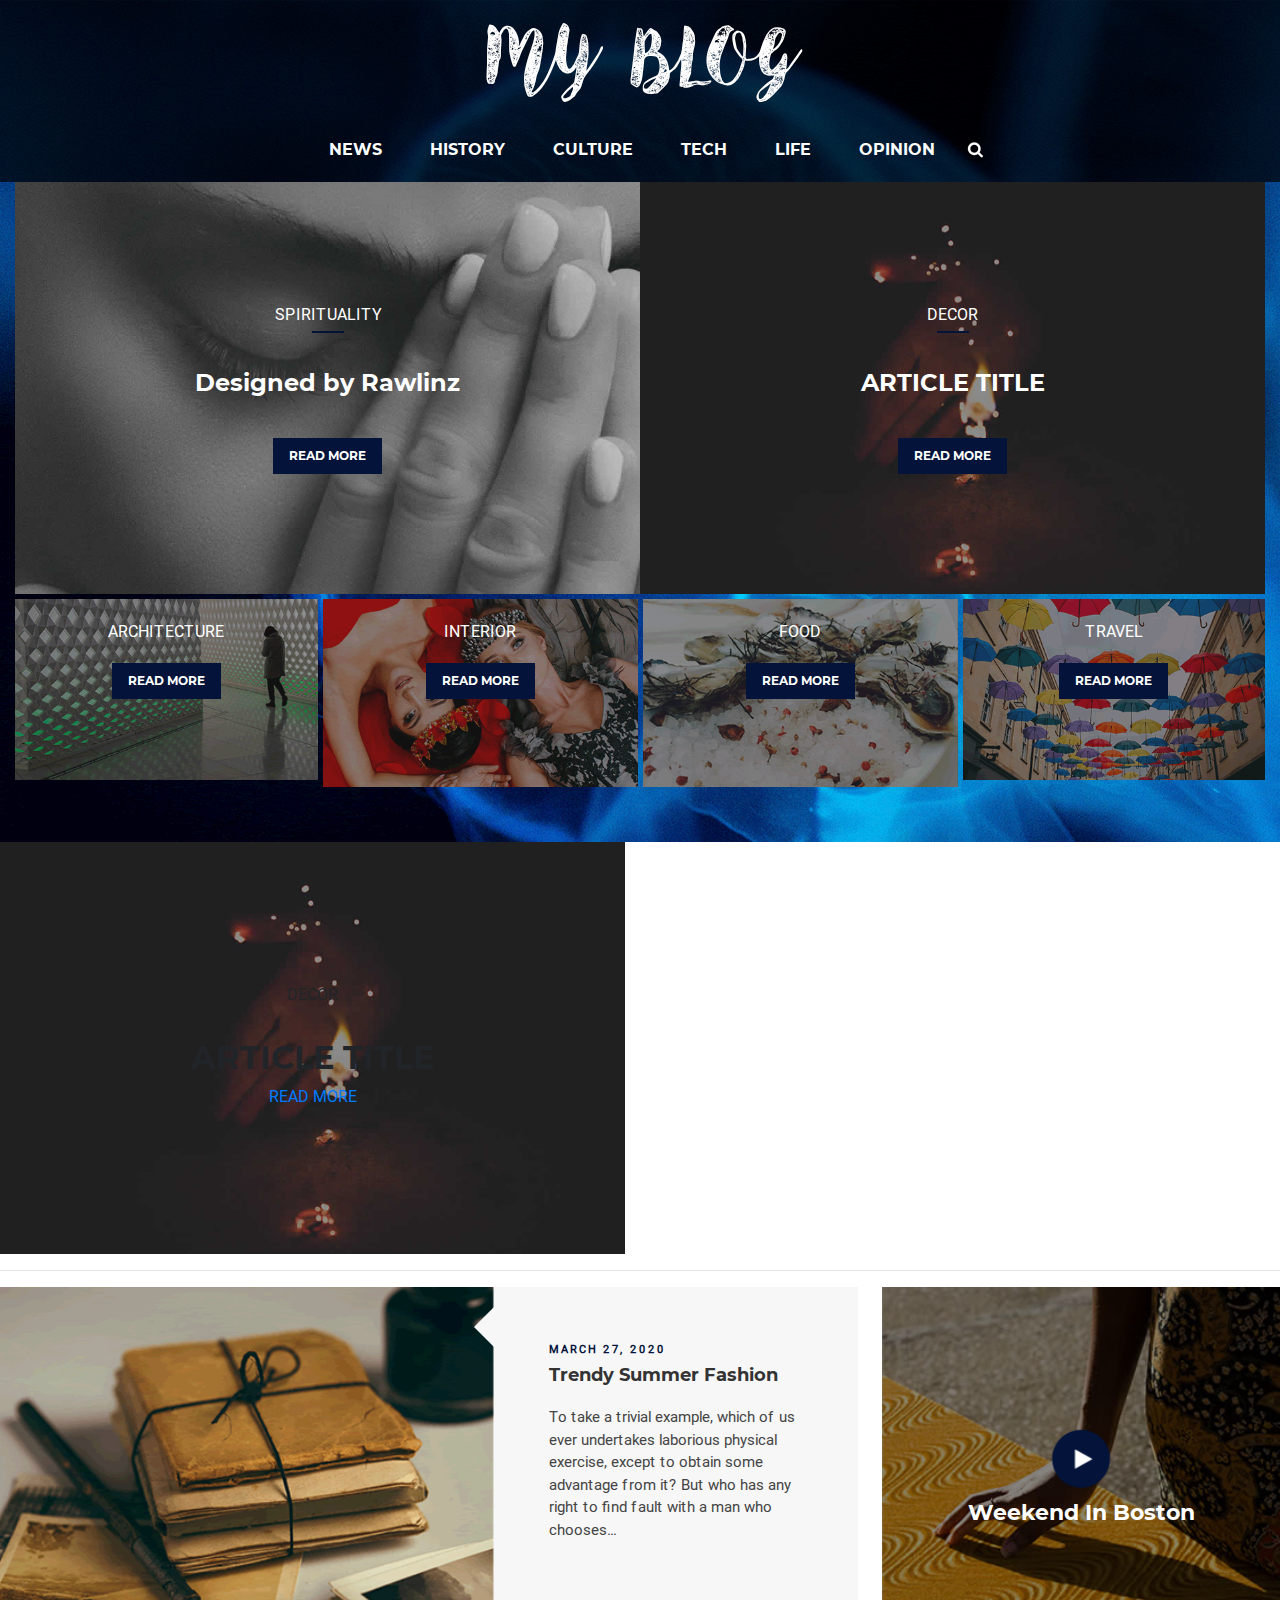
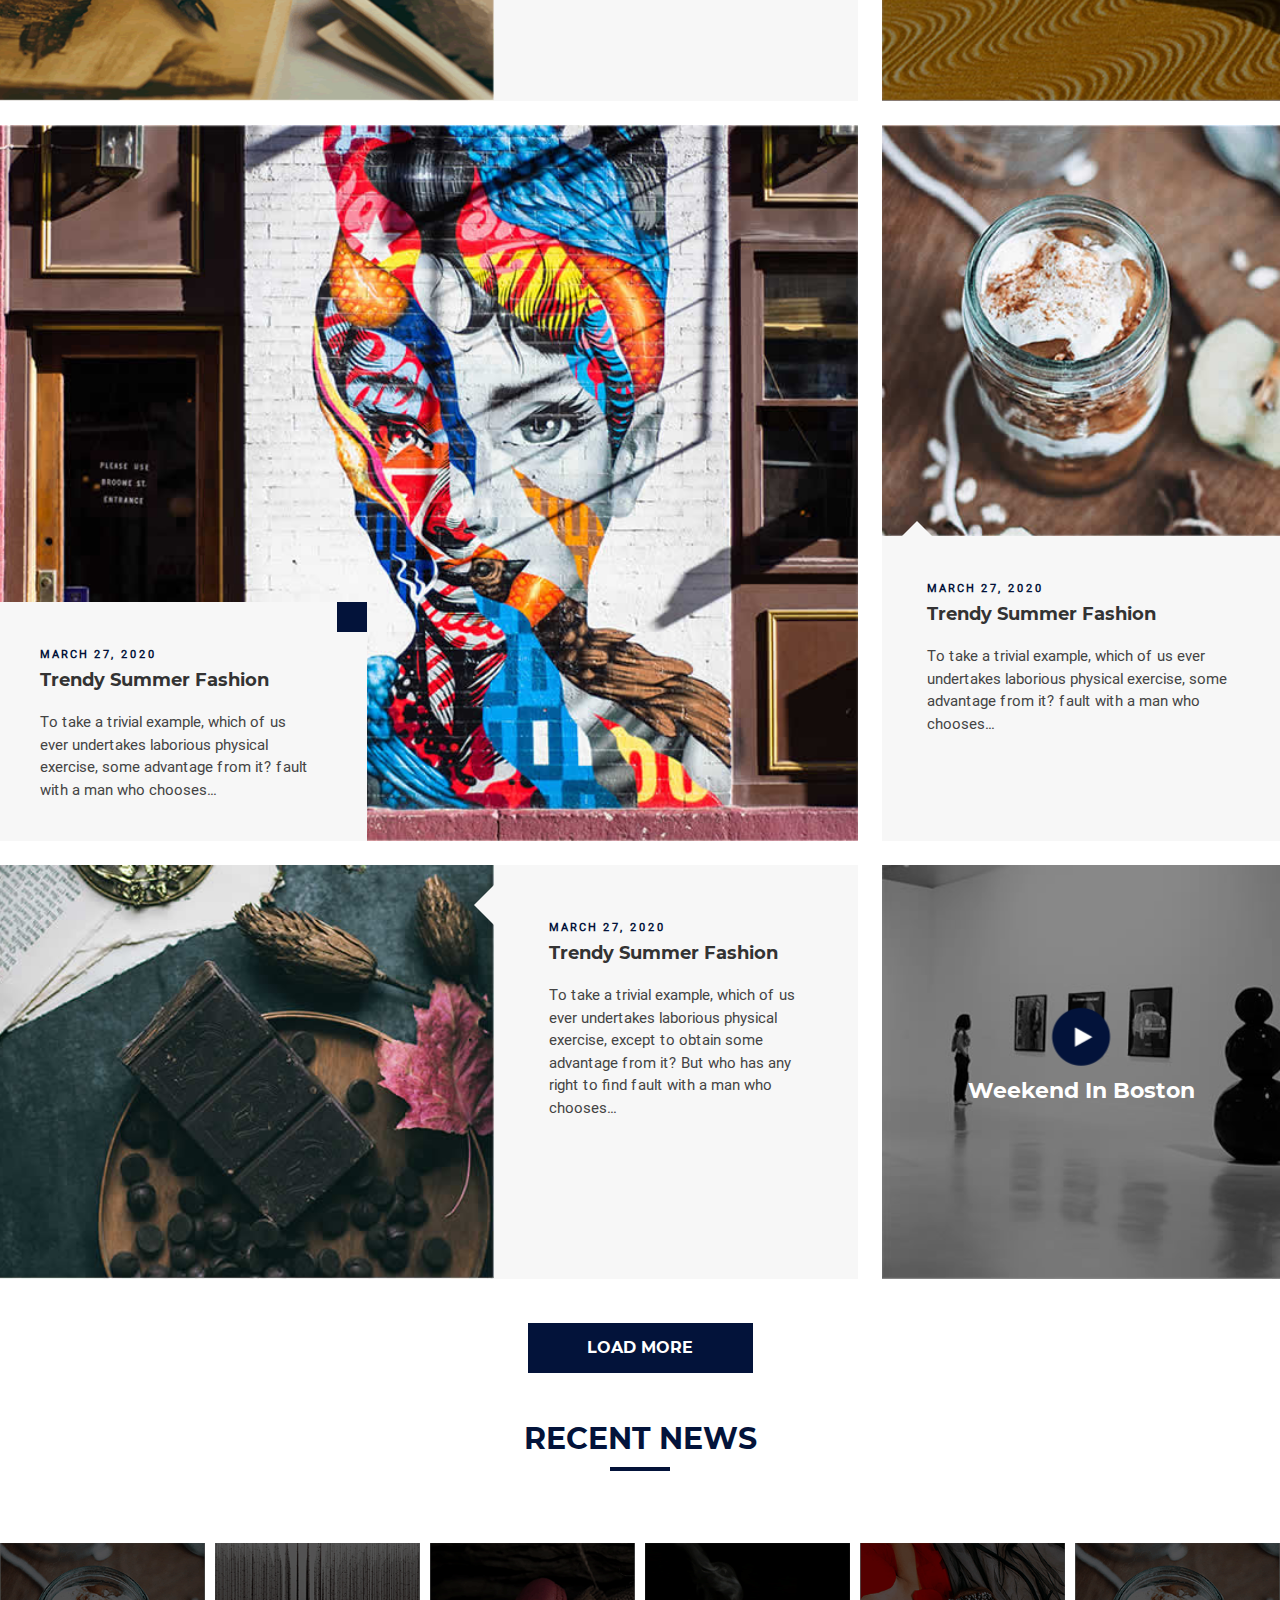
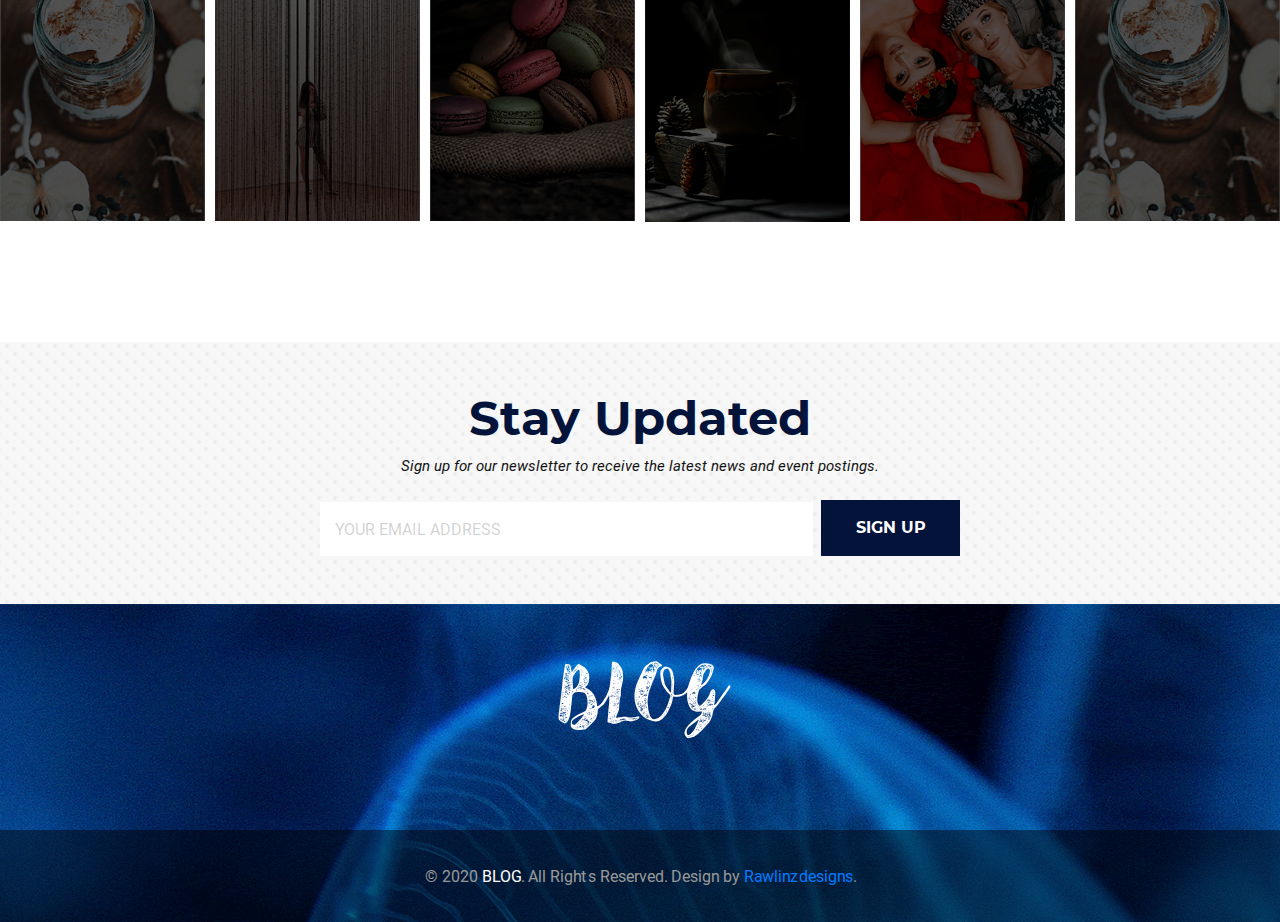
==== New Folder/index.html @ 2119f16d "First Commit" ====
<!doctype html>
<html lang="en">

<head>
  
    <meta charset="utf-8">
    <meta name="viewport" content="width=device-width, initial-scale=1, shrink-to-fit=no">
    <link rel="stylesheet" href="https://use.fontawesome.com/releases/v5.7.2/css/all.css"
        integrity="sha384-fnmOCqbTlWIlj8LyTjo7mOUStjsKC4pOpQbqyi7RrhN7udi9RwhKkMHpvLbHG9Sr" crossorigin="anonymous">
    <link rel="stylesheet" href="assets/css/bootstrap.min.css">
    <link rel="stylesheet" href="assets/css/style.css">

    <title>BLOG</title>
</head>

<body>
    <header class="mt-0 pt-0">
        <div class="bg-cover clearfix pt-3">
            <h2 class="logo">MY BLOG</h2>
            <nav class="nav nav-fill mx-auto">
                <li class="nav-item">
                    <a class="nav-link" href="https://facebook.com/fh5co" target="_blank"><i
                            class="fab fa-facebook-f"></i></a>
                </li>
                <li class="nav-item">
                    <a class="nav-link" href="https://twitter.com/fh5co" target="_blank"><i
                            class="fab fa-twitter"></i></a>
                </li>
                <li class="nav-item">
                    <a class="nav-link" href="#"><i class="fab fa-instagram"></i></a>
                </li>
                <li class="nav-item">
                    <a class="nav-link" href="#"><i class="fab fa-google-plus-g"></i></a>
                </li>
                <li class="nav-item">
                    <a class="nav-link" href="#"><i class="fas fa-rss"></i></a>
                </li>
            </nav>


            <input type="text" id="nav-search" class="nav-search mx-auto" name="" class="form-control">
            <div class="ml-0 mr-0 pb-1">
                <nav class="navbar navbar-expand-md">

                    <button class="navbar-toggler ml-auto" data-target="#my-nav" data-toggle="collapse"
                        aria-controls="my-nav" aria-expanded="false" onclick="myFunction(this)"
                        aria-label="Toggle navigation">
                        <span class="bar1"></span> <span class="bar2"></span> <span class="bar3"></span>
                    </button>
                    <div id="my-nav" class="collapse navbar-collapse">
                        <ul class="navbar-nav mx-auto">
                            <li class="nav-item">
                                <a class="nav-link" href="Derrick Blog/index.html">NEWS</a>
                            </li>
                            <li class="nav-item">
                                <a class="nav-link" href="article.html">HISTORY</a>
                            </li>
                            <li class="nav-item">
                                <a class="nav-link" href="#">CULTURE</a>
                            </li>
                            <li class="nav-item">
                                <a class="nav-link" href="#">TECH</a>
                            </li>
                            <li class="nav-item">
                                <a class="nav-link" href="#">LIFE</a>
                            </li>
                            <li class="nav-item">
                                <a class="nav-link" href="#">OPINION</a>
                            </li>
                            <li class="nav-item">
                                <form action="" method="POST">
                                    <div class="input-group mt-0 mx-auto" style="width:16px;">

                                        <div class="">
                                            <img src="assets/images/search-icon.png" id="toggle-search"
                                                class="ml-2 toggle-search" alt="search icon">
                                        </div>
                                    </div>
                                </form>
                            </li>
                        </ul>
                    </div>
                </nav>
            </div>
        </div>

        <div class="row ml-0 mr-0">
            <div class="col-md-6 pr-0">
                <div class="card">
                    <img class="card-img" src="assets/images/left-img.jpg" alt="">
                    <div class="card-img-overlay d-flex align-items-center justify-content-center flex-column">
                        <p>Spirituality</p>
                        <hr />
                        <h2> Designed
                            by Rawlinz</h2>
                        <a href="article.html" class="btn">READ MORE</a>
                    </div>
                </div>
            </div>
            <div class="col-md-6 pl-0">
                <div class="card">
                    <img class="card-img" src="assets/images/right-img.jpg" alt="">
                    <div class="card-img-overlay d-flex align-items-center justify-content-center flex-column">
                        <p>DECOR</p>
                        <hr />
                        <h2>ARTICLE TITLE</h2>
                        <a href="article.html" class="btn">READ MORE</a>
                    </div>
                </div>
            </div>

            <div class="col-md-3 pr-0 first">
                <div class="card">
                    <img class="card-img" src="assets/images/architecture.png" alt="">
                    <div class="card-img-overlay">
                        
                            <p>Architecture</p>

                        <a href="article.html" class="btn">READ MORE</a>
                    </div>
                </div>
            </div>

            <div class="col-md-3 pl-0 pr-0">
                <div class="card">
                    <img class="card-img" src="assets/images/interior.png" alt="">
                    <div class="card-img-overlay">
                        <p>Interior</p>
                         <a href="article.html" class="btn">READ MORE</a>
                    </div>
                </div>
            </div>

            <div class="col-md-3 pl-0 pr-0">
                <div class="card">
                    <img class="card-img" src="assets/images/food.png" alt="">
                    <div class="card-img-overlay">
                        <p>Food</p>
                         <a href="article.html" class="btn">READ MORE</a>
                    </div>
                </div>
            </div>

            <div class="col-md-3 pl-0 last">
                <div class="card">
                    <img class="card-img" src="assets/images/travel.png" alt="">
                    <div class="card-img-overlay">
                        <p>Travel</p>
                         <a href="article.html" class="btn">READ MORE</a>
                    </div>
                </div>
            </div>
        </div>

    </header>
    <div class="col-md-6 pl-0">
                <div class="card">
                    <img class="card-img" src="assets/images/right-img.jpg" alt="">
                    <div class="card-img-overlay d-flex align-items-center justify-content-center flex-column">
                        <p>DECOR</p>
                        <hr />
                        <h2>ARTICLE TITLE</h2>
                        <a href="article.html" class="btn">READ MORE</a>
                    </div>
                </div>
            </div>
            </div>

           
            <hr>



            <div class="row vr-gallery">
                <div class="col-md-8 mb-4">
                    <div class="row">
                        <div class="col-md-12 col-lg-7 pr-0 pd-md">
                            <img src="assets/images/gallery-img1.png" alt="">
                        </div>
                        <div class="col-md-12 col-lg-5 light-bg cus-pd cus-arrow-left">
                            <p><small>march 27, 2020</small></p>
                            <h3>Trendy Summer
                                Fashion</h3>
                            <p>
                                To take a trivial example, which of us ever undertakes laborious physical exercise,
                                except to obtain some advantage from it? But who has any right to find fault with a man
                                who chooses...
                            </p>
                        </div>
                    </div>
                </div>

                <div class="col-md-4 pl-4 mb-4">
                    <div class="card">
                        <img class="card-img h-100" src="assets/images/video-cover1.jpg" alt="">
                        <div class="card-img-overlay opacity text-center">
                            <a class="play-1" href="https://www.youtube.com/watch?v=vpO8sZDxOGI"><img
                                    src="assets/images/play-icon.png" alt=""></a>
                            <h5 class="card-title">Weekend In Boston</h5>

                        </div>
                    </div>
                </div>

                <div class="col-md-8 mb-4 pr-0 pd-md">
                    <div class="card">
                        <img class="card-img h-100" src="assets/images/gallery-img2.jpg" alt="">
                        <div class="card-img-overlay">
                            <div class="contact-box">
                                <p><small>march 27, 2020</small></p>
                                <h3>Trendy Summer
                                    Fashion</h3>
                                <p>To take a trivial example, which of us ever undertakes laborious physical exercise,
                                    some advantage from it? fault with a man who chooses...</p>
                            </div>
                        </div>
                    </div>
                </div>

                <div class="col-md-4 pl-4 mb-4">
                    <div class="card">
                        <img class="card-img-top" src="assets/images/gallery-img3.jpg" alt="">
                        <div class="card-body bg-gray cus-pd2 cus-arrow-up">
                            <p><small>march 27, 2020</small></p>
                            <h3>Trendy Summer
                                Fashion</h3>
                            <p>To take a trivial example, which of us ever undertakes laborious physical exercise, some
                                advantage from it? fault with a man who chooses...</p>
                        </div>
                    </div>
                </div>

                <div class="col-md-8 mb-4">
                    <div class="row">
                        <div class="col-md-12 col-lg-7 pr-0 pd-md">
                            <img src="assets/images/gallery-img4.jpg" alt="">
                        </div>
                        <div class="col-md-12 col-lg-5 light-bg cus-pd cus-arrow-left">
                            <p><small>march 27, 2020</small></p>
                            <h3>Trendy Summer
                                Fashion</h3>
                            <p>
                                To take a trivial example, which of us ever undertakes laborious physical exercise,
                                except to obtain some advantage from it? But who has any right to find fault with a man
                                who chooses...
                            </p>
                        </div>
                    </div>
                </div>

                <div class="col-md-4 pl-4 mb-4">
                    <div class="card">
                        <img class="card-img h-100" src="assets/images/video-cover2.jpg" alt="">
                        <div class="card-img-overlay opacity text-center">
                            <a class="play-1" href="https://www.youtube.com/watch?v=vpO8sZDxOGI"><img
                                    src="assets/images/play-icon.png" alt=""></a>
                            <h5 class="card-title">Weekend In Boston</h5>

                        </div>
                    </div>
                </div>

                <div class="col-md-12 text-center">
                    <a href="#" class="btn">LOAD MORE</a>

                </div>
            </div>

        </div>
    </div>


    <div class="container-fluid fh5co-recent-news mt-5 pb-5">
        <h2 class="text-uppercase text-center">Recent News</h2>
        <hr class="mx-auto" />

        <div class="play-list mt-5 pt-4">
            <div class="owl-carousel owl-carousel5 owl-theme">
                <div>

                    <div class="card"> <img class="card-img link-img" src="assets/images/news6.png" alt="">
                        <div class="card-img-overlay">
                            <div class="top-area"><a href="#" class="text-center d-block"><i
                                        class="far fa-heart"></i></a></div>
                            <div class="bottom-area">
                                <div class="row">
                                    <div class="col-5 pr-0 text-white">
                                        <a href="#" class="text-white"> <i class="fas fa-retweet"></i> Share</a>
                                    </div>
                                    <div class="col  pl-0   text-right"><a href="#" class="text-white">August 31, 2020
                                            &nbsp; 6 <i class="far fa-comments"></i></a></div>
                                </div>
                                <h4 class="text-white mt-2">Poetry</h4>
                                <p class="text-white">Rawlinz Jeff</p>
                            </div>
                        </div>
                    </div>
                </div>
                <div>
                    <div class="card"> <img class="card-img link-img" src="assets/images/news2.png" alt="">
                        <div class="card-img-overlay">
                            <div class="top-area"><a href="#" class="text-center d-block"><i
                                        class="far fa-heart"></i></a></div>
                            <div class="bottom-area">
                                <div class="row">
                                    <div class="col-5 pr-0 text-white">
                                        <a href="#" class="text-white"> <i class="fas fa-retweet"></i> Share</a>
                                    </div>
                                    <div class="col  pl-0   text-right"><a href="www.Jeff.com" class="text-white">August 31, 2020
                                            &nbsp; 6 <i class="far fa-comments"></i></a></div>
                                </div>
                                <h4 class="text-white mt-2">POETRY</h4>
                                <p class="text-white">Rawlinz Jeff</p>
                            </div>
                        </div>

                    </div>
                </div>
                <div>
                    <div class="card"> <img class="card-img link-img" src="assets/images/news3.png" alt="">
                        <div class="card-img-overlay">
                            <div class="top-area"><a href="#" class="text-center d-block"><i
                                        class="far fa-heart"></i></a></div>
                            <div class="bottom-area">
                                <div class="row">
                                    <div class="col-5 pr-0 text-white">
                                        <a href="#" class="text-white"> <i class="fas fa-retweet"></i> Share</a>
                                    </div>
                                    <div class="col  pl-0   text-right"><a href="#" class="text-white">August 31, 2020
                                            &nbsp; 6 <i class="far fa-comments"></i></a></div>
                                </div>
                                <h4 class="text-white mt-2">POETRY</h4>
                                <p class="text-white">Rawlinz Jeff</p>
                            </div>
                        </div>
                    </div>
                </div>
                <div>
                    <div class="card"> <img class="card-img link-img" src="assets/images/news4.png" alt="">
                        <div class="card-img-overlay">
                            <div class="top-area"><a href="#" class="text-center d-block"><i
                                        class="far fa-heart"></i></a></div>
                            <div class="bottom-area">
                                <div class="row">
                                    <div class="col-5 pr-0 text-white">
                                        <a href="#" class="text-white"> <i class="fas fa-retweet"></i> Share</a>
                                    </div>
                                    <div class="col  pl-0   text-right"><a href="#" class="text-white">August 31, 2020
                                            &nbsp; 6 <i class="far fa-comments"></i></a></div>
                                </div>
                                <h4 class="text-white mt-2">POETRY</h4>
                                <p class="text-white">Rawlinz Jeff</p>
                            </div>
                        </div>
                    </div>
                </div>
                <div>
                    <div class="card"> <img class="card-img link-img" src="assets/images/news5.png" alt="">
                        <div class="card-img-overlay">
                            <div class="top-area"><a href="#" class="text-center d-block"><i
                                        class="far fa-heart"></i></a></div>
                            <div class="bottom-area">
                                <div class="row">
                                    <div class="col-5 pr-0 text-white">
                                        <a href="#" class="text-white"> <i class="fas fa-retweet"></i> Share</a>
                                    </div>
                                    <div class="col  pl-0   text-right"><a href="#" class="text-white">August 31, 2020
                                            &nbsp; 6 <i class="far fa-comments"></i></a></div>
                                </div>
                                <h4 class="text-white mt-2">POETRY</h4>
                                <p class="text-white">Rawlinz Jeff</p>
                            </div>
                        </div>
                    </div>
                </div>
                <div>
                    <div class="card"> <img class="card-img link-img" src="assets/images/news6.png" alt="">
                        <div class="card-img-overlay">
                            <div class="top-area"><a href="#" class="text-center d-block"><i
                                        class="far fa-heart"></i></a></div>
                            <div class="bottom-area">
                                <div class="row">
                                    <div class="col-5 pr-0 text-white">
                                        <a href="#" class="text-white"> <i class="fas fa-retweet"></i> Share</a>
                                    </div>
                                    <div class="col  pl-0   text-right"><a href="#" class="text-white">August 31, 2020
                                            &nbsp; 6 <i class="far fa-comments"></i></a></div>
                                </div>
                                <h4 class="text-white mt-2">POETRY</h4>
                                <p class="text-white">Rawlinz Jeff</p>
                            </div>
                        </div>
                    </div>
                </div>
                <div>
                    <div class="card"> <img class="card-img link-img" src="assets/images/news4.png" alt="">
                        <div class="card-img-overlay">
                            <div class="top-area"><a href="#" class="text-center d-block"><i
                                        class="far fa-heart"></i></a></div>
                            <div class="bottom-area">
                                <div class="row">
                                    <div class="col-5 pr-0 text-white">
                                        <a href="#" class="text-white"> <i class="fas fa-retweet"></i> Share</a>
                                    </div>
                                    <div class="col  pl-0   text-right"><a href="#" class="text-white">August 31, 2020
                                            &nbsp; 6 <i class="far fa-comments"></i></a></div>
                                </div>
                                <h4 class="text-white mt-2">POETRY</h4>
                                <p class="text-white">Rawlinz Jeff</p>
                            </div>
                        </div>
                    </div>
                </div>
            </div>
        </div>
    </div>

    <div class="container-fluid jumbotron-fluid stay mt-5 pt-5 pb-5">
        <h2 class="text-center">Stay Updated</h2>
        <p class="text-center mt-2">Sign up for our newsletter to receive the latest news and event postings.</p>
        <div class="input-group mt-4 mx-auto" style="max-width: 640px">
            <input type="email" class="form-control" placeholder="YOUR EMAIL ADDRESS">
            <div class="">
                <button class="btn btn-success ml-2" type="submit">SIGN UP</button>
            </div>
        </div>
    </div>

    <footer class="container-fluid pt-5">
        <div class="container">
            <h2 class="logo text-center">BLOG</h2>
            <nav class="nav nav-fill mx-auto mt-5">
                <li class="nav-item">
                    <a class="nav-link" href="https://facebook.com/fh5co" target="_blank"><i
                            class="fab fa-facebook-f"></i></a>
                </li>
                <li class="nav-item">
                    <a class="nav-link" href="https://facebook.com/fh5co" target="_blank"><i
                            class="fab fa-twitter"></i></a>
                </li>
                <li class="nav-item">
                    <a class="nav-link" href="#"><i class="fab fa-instagram"></i></a>
                </li>
                <li class="nav-item">
                    <a class="nav-link" href="#"><i class="fab fa-google-plus-g"></i></a>
                </li>
                <li class="nav-item">
                    <a class="nav-link" href="#"><i class="fas fa-rss"></i></a>
                </li>
            </nav>
        </div>
        <div class="copyright mt-4">
            <p class="text-center">&copy; 2020 <a href="https://rawlinzdesigns.ac.ke" class="text-white">BLOG</a>. All Rights Reserved. Design
                by <a href="https://rawlinzdesigns.ac.ke" target="_blank" class="text-red">Rawlinzdesigns</a>.</p>
        </div>
    </footer>

    <script src="assets/js/popper.min.js"></script>
    <script src="assets/js/jquery-1.12.0.min.js"></script>
    <script src="assets/js/bootstrap.min.js"></script>
    <script src="assets/js/owl.carousel.min.js"></script>
    <script src="assets/js/jquery.yu2fvl.js"></script>
    <script src="assets/js/main.js"></script>

</body>

</html>
---- New Folder/assets/css/style.css ----
/*
 * Shahala: Free Template by FreeHTML5.co
 * Author: https://freehtml5.co
 * Facebook: https://facebook.com/fh5co
 * Twitter: https://twitter.com/fh5co
 */
 
html, body, div, span, applet, object, iframe,
h1, h2, h3, h4, h5, h6, p, blockquote, pre,
a, abbr, acronym, address, big, cite, code,
del, dfn, em, img, ins, kbd, q, s, samp,
small, strike, strong, sub, sup, tt, var,
b, u, i, center,
dl, dt, dd, ol, ul, li,
fieldset, form, label, legend,
table, caption, tbody, tfoot, thead, tr, th, td,
article, aside, canvas, details, embed,
figure, figcaption, footer, header, hgroup,
menu, nav, output, ruby, section, summary,
time, mark, audio, video {
  margin: 0;
  padding: 0; }

@font-face {
  font-family: "Angeline_Vintage";
  src: url(../fonts/Angeline_Vintage.ttf); }
@font-face {
  font-family: "Montserrat-Bold";
  src: url(../fonts/Montserrat-Bold.ttf); }
@font-face {
  font-family: "Roboto-Regular";
  src: url(../fonts/Roboto-Regular.ttf); }
@font-face {
  font-family: "Roboto-Italic";
  src: url(../fonts/Roboto-Italic.ttf); }
body {
  font-family: "Roboto-Regular";
  font-size: 16px; }

h1, h2, h3, h4, h5, h6 {
  font-family: "Montserrat-Bold"; }

.container-fluid {
  padding: 0; }

.card {
  border: none;
  border-radius: 0; }
  .card img {
    border-radius: 0; }

header .card a, .vr-gallery a.btn {
  background-color: #03133a;
  width: 200px;
  padding: 12px 0;
  color: #ffffff;
  font-family: "Montserrat-Bold";
  margin-top: 20px;
  border-radius: 0; }
  header .card a:hover, .vr-gallery a.btn:hover {
    background: #ffffff;
    color: #03133a; }

header {
  background-image: url(../images/home-bg.png);
  text-align: center;
  padding: 20px 0;
  padding-bottom: 50px; }
  header .bg-cover {
    background: rgba(0, 0, 0, 0.7); }
  header .input-group input {
    display: none; }
  header h2.logo {
    font-size: 75px;
    font-family: "Angeline_Vintage";
    color: #ffffff; }
  header .nav-fill {
    max-width: 250px; }
    header .nav-fill a {
      color: #ffffff; }
    header .nav-fill li:hover a {
      color: #03133a; }
  header .navbar li.nav-item a.nav-link {
    font-family: "Montserrat-Bold";
    color: #ffffff;
    padding-right: 1.5rem;
    padding-left: 1.5rem; }
  header .card {
    color: #ffffff; }
    header .card p {
      text-transform: uppercase; }
    header .card hr {
      margin-top: 5px;
      width: 30px;
      border: 1px solid #03133a; }
    header .card h2 {
      font-size: 40px;
      max-width: 510px;
      margin: 20px auto; }
    @media (max-width: 1299px) {
      header .card h2 {
        font-size: 24px; }
      header .card a {
        width: auto;
        padding: 8px 15px;
        font-size: 12px; } }
    @media (max-width: 767px) {
      header .card h2 {
        font-size: 36px; }
      header .card a {
        width: auto;
        padding: 12px 15px;
        font-size: 16px; } }
    @media (max-width: 500px) {
      header .card h2 {
        font-size: 24px; }
      header .card a {
        width: auto;
        padding: 8px 15px;
        font-size: 14px; } }
  header .col-md-3 {
    text-align: center;
    padding: 5px 2.5px !important; }
    header .col-md-3.first {
      padding-left: 15px !important; }
    header .col-md-3.last {
      padding-right: 15px !important; }
    header .col-md-3 img {
      max-height: 227px; }
    header .col-md-3 h5 {
      position: relative;
      left: 50%;
      top: 50%;
      transform: translate(-50%, -50%); }
  header .bar1, header .bar2, header .bar3 {
    width: 25px;
    height: 2px;
    background-color: #fff;
    margin: 5px 0;
    transition: 0.4s;
    display: block;
    position: relative; }
  header .change .bar1 {
    -webkit-transform: rotate(-42deg) translate(-2px, 6px);
    transform: rotate(-42deg) translate(-2px, 6px); }
  header .change .bar2 {
    opacity: 0; }
  header .change .bar3 {
    -webkit-transform: rotate(46deg) translate(-4px, -8px);
    transform: rotate(46deg) translate(-4px, -8px); }

.nav-search {
  display: none;
  max-width: 600px;
  width: 100%;
  margin: 10px 0;
  padding: 10px;
  height: auto; }

.toggle-search {
  margin-top: 12px;
  cursor: pointer; }

.owl-carousel, .owl-carousel .owl-item {
  -webkit-tap-highlight-color: transparent;
  position: relative; }

.owl-carousel {
  display: none;
  width: 100%;
  z-index: 1; }

.owl-carousel .owl-stage {
  position: relative;
  -ms-touch-action: pan-Y;
  touch-action: manipulation;
  -moz-backface-visibility: hidden; }

.owl-carousel .owl-stage:after {
  content: ".";
  display: block;
  clear: both;
  visibility: hidden;
  line-height: 0;
  height: 0; }

.owl-carousel .owl-stage-outer {
  position: relative;
  overflow: hidden;
  -webkit-transform: translate3d(0, 0, 0); }

.owl-carousel .owl-item, .owl-carousel .owl-wrapper {
  -webkit-backface-visibility: hidden;
  -moz-backface-visibility: hidden;
  -ms-backface-visibility: hidden;
  -webkit-transform: translate3d(0, 0, 0);
  -moz-transform: translate3d(0, 0, 0);
  -ms-transform: translate3d(0, 0, 0); }

.owl-carousel .owl-item {
  min-height: 1px;
  float: left;
  -webkit-backface-visibility: hidden;
  -webkit-touch-callout: none; }

.owl-carousel .owl-item img {
  display: block;
  width: 100%; }

.owl-carousel .owl-dots.disabled, .owl-carousel .owl-nav.disabled {
  display: none; }

.no-js .owl-carousel, .owl-carousel.owl-loaded {
  display: block; }

.owl-carousel .owl-dot, .owl-carousel .owl-nav .owl-next, .owl-carousel .owl-nav .owl-prev {
  cursor: pointer;
  -webkit-user-select: none;
  -khtml-user-select: none;
  -moz-user-select: none;
  -ms-user-select: none;
  user-select: none; }

.owl-carousel .owl-nav button.owl-next, .owl-carousel .owl-nav button.owl-prev, .owl-carousel button.owl-dot {
  background: 0 0;
  color: inherit;
  border: none;
  padding: 0 !important;
  font: inherit; }

.owl-carousel.owl-loading {
  opacity: 0;
  display: block; }

.owl-carousel.owl-hidden {
  opacity: 0; }

.owl-carousel.owl-refresh .owl-item {
  visibility: hidden; }

.owl-carousel.owl-drag .owl-item {
  -ms-touch-action: pan-y;
  touch-action: pan-y;
  -webkit-user-select: none;
  -moz-user-select: none;
  -ms-user-select: none;
  user-select: none; }

.owl-carousel.owl-grab {
  cursor: move;
  cursor: grab; }

.owl-carousel.owl-rtl {
  direction: rtl; }

.owl-carousel.owl-rtl .owl-item {
  float: right; }

.owl-carousel .animated {
  animation-duration: 1s;
  animation-fill-mode: both; }

.owl-carousel .owl-animated-in {
  z-index: 0; }

.owl-carousel .owl-animated-out {
  z-index: 1; }

.owl-carousel .fadeOut {
  animation-name: fadeOut; }

@keyframes fadeOut {
  0% {
    opacity: 1; }
  100% {
    opacity: 0; } }
.owl-height {
  transition: height .5s ease-in-out; }

.owl-carousel .owl-item .owl-lazy {
  opacity: 0;
  transition: opacity .4s ease; }

.owl-carousel .owl-item .owl-lazy:not([src]), .owl-carousel .owl-item .owl-lazy[src^=""] {
  max-height: 0; }

.owl-carousel .owl-item img.owl-lazy {
  transform-style: preserve-3d; }

.owl-carousel .owl-video-wrapper {
  position: relative;
  height: 100%;
  background: #000; }

.owl-carousel .owl-video-play-icon {
  position: absolute;
  height: 80px;
  width: 80px;
  left: 50%;
  top: 50%;
  margin-left: -40px;
  margin-top: -40px;
  background: url(owl.video.play.png) no-repeat;
  cursor: pointer;
  z-index: 1;
  -webkit-backface-visibility: hidden;
  transition: transform .1s ease; }

.owl-carousel .owl-video-play-icon:hover {
  -ms-transform: scale(1.3, 1.3);
  transform: scale(1.3, 1.3); }

.owl-carousel .owl-video-playing .owl-video-play-icon, .owl-carousel .owl-video-playing .owl-video-tn {
  display: none; }

.owl-carousel .owl-video-tn {
  opacity: 0;
  height: 100%;
  background-position: center center;
  background-repeat: no-repeat;
  background-size: contain;
  transition: opacity .4s ease; }

.owl-carousel .owl-video-frame {
  position: relative;
  z-index: 1;
  height: 100%;
  width: 100%; }

.video-player {
  padding: 40px 0; }
  .video-player hr {
    background-color: #333333;
    margin-top: 100px; }
  .video-player .screen {
    max-height: 500px;
    width: 100%;
    height: 100%; }
    .video-player .screen iframe {
      width: 100%; }
  .video-player .play-list {
    max-width: 900px;
    margin: 20px auto; }
  .video-player .owl-stage-outer img {
    cursor: pointer; }
  .video-player .owl-nav {
    margin-top: -75px;
    display: block !important;
    left: 0;
    right: 0;
    position: relative; }
    .video-player .owl-nav .owl-prev, .video-player .owl-nav .owl-next {
      float: left;
      color: #ffffff !important;
      background: #03133a !important;
      border-radius: 3px;
      box-shadow: 0px 3px 9px 0px rgba(0, 0, 0, 0.48);
      width: 41px;
      height: 41px;
      margin-left: -20px;
      font-size: 12px !important; }
    .video-player .owl-nav .owl-next {
      right: 0;
      float: right;
      margin-right: -20px; }

.light-bg {
  background: #f7f7f7; }

.vr-gallery p {
  font-size: 15px;
  color: #444444; }
  .vr-gallery p small {
    font-size: 11px;
    color: #03133a;
    text-transform: uppercase;
    font-weight: 700;
    letter-spacing: 2px; }
.vr-gallery .pd-md {
  padding-left: 0 !important;
  padding-right: 0 !important;
  margin-left: 0 !important;
  margin-right: 0 !important; }
  .vr-gallery .pd-md img {
    width: 100%; }
@media (max-width: 767px) {
  .vr-gallery .col-md-4 {
    padding-left: 0 !important;
    padding-right: 0 !important;
    margin-left: 0 !important;
    margin-right: 0 !important; } }
.vr-gallery h3 {
  font-size: 18px;
  color: #333333;
  margin-top: 5px;
  margin-bottom: 20px; }
.vr-gallery .cus-pd {
  padding: 50px 55px 10px 55px; }
.vr-gallery .cus-pd2 {
  padding: 40px 45px 10px 45px; }
.vr-gallery .card {
  height: 100%; }
  .vr-gallery .card img {
    width: 100%; }
  .vr-gallery .card .card-img-overlay h5 {
    font-size: 22px;
    color: #ffffff; }
  .vr-gallery .card .card-img-overlay.opacity {
    background-color: rgba(0, 0, 0, 0.459); }
.vr-gallery .cus-arrow-left::before, .vr-gallery .cus-arrow-up::before {
  position: absolute;
  content: "";
  border: 20px solid transparent; }
.vr-gallery .cus-arrow-left::before {
  border-color: transparent #f7f7f7 transparent transparent;
  left: 0;
  margin-left: -40px;
  top: 20px; }
@media (max-width: 991px) {
  .vr-gallery .cus-arrow-left {
    padding-left: 15px;
    padding-right: 15px; }
    .vr-gallery .cus-arrow-left::before {
      border-width: 15px;
      border-color: transparent transparent #f7f7f7 transparent;
      margin-top: -50px;
      left: 50px; } }
.vr-gallery .cus-arrow-up::before {
  border-width: 15px;
  border-color: transparent transparent #f7f7f7 transparent;
  margin-top: -70px;
  left: 20px; }
.vr-gallery .contact-box {
  background: #f7f7f7;
  display: inline-block;
  max-width: 382px;
  padding: 40px 55px 40px 55px;
  position: absolute;
  left: 0;
  bottom: 0; }
  .vr-gallery .contact-box::after {
    position: absolute;
    content: "";
    border: 15px solid transparent;
    border-color: #03133a;
    right: 0;
    top: 0; }
.vr-gallery a.btn {
  width: 225px; }
  .vr-gallery a.btn:hover {
    background: #f7f7f7; }
.vr-gallery .play-1 {
  position: absolute;
  left: 50%;
  top: 40%;
  transform: translate(-50%, -40%); }
  .vr-gallery .play-1 + h5 {
    position: absolute;
    left: 0;
    right: 0;
    top: 55%;
    transform: translateY(-55%); }

.bg-gray {
  background: #f7f7f7; }

.yu2fvl {
  z-index: 9999;
  top: 0; }

.yu2fvl-iframe {
  display: block;
  height: 100%;
  width: 100%;
  border: 0; }

.yu2fvl-overlay {
  z-index: 9998;
  background: #000;
  opacity: 0.8; }

.yu2fvl-close {
  position: absolute;
  top: -20px;
  right: -20px;
  color: #fff;
  border: 0;
  background: none;
  cursor: pointer; }

.fh5co-recent-news h2 {
  font-size: 30px;
  color: #03133a; }
.fh5co-recent-news hr {
  background: #03133a;
  margin: 10px auto;
  width: 60px;
  height: 3px; }
.fh5co-recent-news .card-img-overlay {
  background-color: rgba(0, 0, 0, 0.67);
  transition: all 0.5s;
  -webkit-transition: all 0.5s;
  -ms-transition: all 0.5s;
  -moz-transition: all 0.5s; }
  .fh5co-recent-news .card-img-overlay .top-area, .fh5co-recent-news .card-img-overlay .bottom-area {
    display: none; }
  .fh5co-recent-news .card-img-overlay:hover {
    background-color: rgba(0, 0, 0, 0); }
    .fh5co-recent-news .card-img-overlay:hover .top-area, .fh5co-recent-news .card-img-overlay:hover .bottom-area {
      display: block; }
.fh5co-recent-news .top-area {
  background-color: rgba(0, 0, 0, 0.612);
  position: absolute;
  display: block;
  padding: 15px;
  left: 0;
  right: 0;
  top: 0; }
  .fh5co-recent-news .top-area .fa-heart {
    color: #777777; }
.fh5co-recent-news .bottom-area {
  position: absolute;
  display: block;
  padding: 15px;
  left: 0;
  right: 0;
  bottom: 0;
  font-size: 14px;
  font-family: "Roboto-Italic";
  background-color: rgba(0, 0, 0, 0.612); }
  .fh5co-recent-news .bottom-area h4 {
    font-size: 16px; }

.stay {
  background: url(../images/stay-bg.png);
  background-repeat: repeat; }
  .stay h2 {
    font-size: 48px;
    color: #03133a; }
  .stay p {
    font-family: "Roboto-Italic";
    font-size: 15px;
    color: #131313; }
  .stay input {
    border: none;
    font-size: 16px;
    font-family: "Roboto-Regular";
    padding: 15px;
    border-radius: 0;
    height: auto; }
  .stay ::placeholder {
    font-family: "Roboto-Regular";
    color: rgba(19, 19, 19, 0.2); }
  .stay button {
    width: 139px;
    font-family: "Montserrat-Bold";
    font-size: 16px;
    padding: 15px 0;
    margin-top: -2px;
    border-radius: 0;
    background: #03133a;
    border-color: #03133a; }
    .stay button:hover {
      background: #06236a;
      border-color: #06236a; }

footer {
  background-image: url(../images/home-bg.png); }
  footer h2.logo {
    font-size: 75px;
    font-family: "Angeline_Vintage";
    color: #ffffff; }
  footer .nav-fill {
    max-width: 250px; }
    footer .nav-fill a {
      color: #ffffff; }
    footer .nav-fill li:hover a {
      color: #03133a; }
  footer .copyright {
    padding: 34px 0;
    background-color: rgba(0, 0, 0, 0.451); }
    footer .copyright p {
      color: #999999; }

.article-pg header {
  padding-bottom: 0; }
  .article-pg header .bg-cover {
    padding-bottom: 100px; }
.article-pg .breadc {
  max-width: 150px; }
  .article-pg .breadc .nav-item .nav-link {
    font-size: 12px;
    color: #ffffff !important; }

.ar-img-over:hover .card-img-overlay {
  display: block; }
.ar-img-over .card-img-overlay {
  background-color: rgba(0, 0, 0, 0.251);
  margin: 25px;
  display: none;
  padding: 0; }
  .ar-img-over .card-img-overlay a {
    display: inline-block;
    height: 53px;
    width: 53px;
    background: #0d131f; }

.date-time a {
  color: #00000f;
  font-size: 14px;
  font-size: "Roboto-Italic";
  text-decoration: none !important; }

.ar-content {
  margin-top: -100px;
  position: relative;
  z-index: 5; }
  .ar-content h2 {
    color: #03133a;
    font-size: 30px;
    margin: 15px 0; }
  .ar-content p {
    color: #333333;
    line-height: 1.5;
    margin: 15px 0; }
  .ar-content .q-box {
    background: #03133a;
    width: 100px; }
  .ar-content .my-5.media {
    align-items: stretch; }
    .ar-content .my-5.media .bbg.media-body {
      padding: 30px 20px;
      background: url(../images/quote-bg.png); }
    .ar-content .my-5.media h5 {
      font-family: "Roboto-Italic";
      font-size: 30px;
      color: #777777; }
  .ar-content .fs-35 {
    font-size: 35px; }
  .ar-content hr {
    background-color: #03133a;
    width: 28px;
    height: 2px; }
  .ar-content .second-clr {
    color: #616161; }
  .ar-content .img-tag {
    color: #777777;
    font-size: 12px;
    margin-bottom: 5px; }
  .ar-content h3 {
    color: #03133a;
    font-size: 18px; }
  .ar-content .nav-fill {
    max-width: 280px; }
    .ar-content .nav-fill a {
      color: #9e9e9e;
      font-size: 12px;
      padding: 0.5rem 0; }
    .ar-content .nav-fill span {
      font-size: 18px;
      color: #9e9e9e; }
  .ar-content a.btn {
    width: 130px;
    padding: 10px 0;
    background: #03133a;
    color: #ffffff;
    border-radius: 0;
    font-family: "Montserrat-Bold";
    font-size: 12px;
    display: block;
    border-color: #03133a;
    transition: all 0.5s;
    -webkit-transition: all 0.5s;
    -moz-transition: all 0.5s;
    border-width: 2px; }
    .ar-content a.btn:hover {
      background: #ffffff;
      color: #03133a; }

.comment-section hr {
  margin-bottom: -1px; }
.comment-section .media:first-of-type {
  border-top: 1px solid #e0e0e0; }
.comment-section .card-img-overlay {
  background-color: rgba(0, 0, 0, 0.251);
  margin: 6px;
  padding: 0; }
.comment-section h4 {
  font-size: 16px; }
.comment-section p {
  margin-top: 5px; }
  .comment-section p span {
    font-size: 12px;
    color: #777777; }
  .comment-section p a {
    font-size: 12px;
    color: #03133a; }
.comment-section .both-border {
  border-top: 1px solid #e0e0e0;
  border-bottom: 1px solid #e0e0e0; }
.comment-section .bottom-border {
  border-bottom: 1px solid #e0e0e0; }

.comment-form input {
  border-radius: 0;
  border: none;
  border-bottom: 1px solid #e0e0e0;
  padding-left: 0;
  outline: none !important;
  box-shadow: none !important;
  font-size: 14px; }
.comment-form textarea {
  box-shadow: none !important;
  resize: none;
  border-radius: 0;
  border: none;
  border-bottom: 1px solid #e0e0e0;
  padding-left: 0;
  min-height: 120px;
  font-size: 14px; }
.comment-form ::placeholder {
  font-family: "Roboto-Regular";
  color: #bdbdbd; }
.comment-form hr {
  margin-bottom: -1px;
  border-radius: 5px; }
.comment-form hr.s-br {
  margin: 0;
  background: #e0e0e0;
  border: none;
  height: 1px;
  width: 100%; }
.comment-form button {
  background: #03133a;
  font-size: 12px;
  font-family: "Montserrat-Bold";
  color: #fff;
  width: 130px;
  padding: 8px 0;
  border-radius: 0; }

.sidebar hr {
  background: #03133a;
  width: 32px; }
.sidebar .card-img.rounded {
  border-radius: 50% !important;
  width: 100%;
  max-width: 200px;
  height: auto;
  margin: 40px auto; }
.sidebar .card.pb-5 {
  background: url(../images/stay-bg.png); }
.sidebar .third-clr {
  color: #777777;
  font-size: 14px; }
.sidebar .owl-dots {
  text-align: center;
  display: block !important; }
  .sidebar .owl-dots span {
    position: relative;
    height: 9px;
    width: 9px;
    display: block;
    background-color: #e0e0e0;
    margin: 0 4px;
    border-radius: 50%; }
  .sidebar .owl-dots button {
    box-shadow: none !important;
    outline: none; }
  .sidebar .owl-dots .active {
    box-shadow: none; }
    .sidebar .owl-dots .active span {
      background: #03133a; }
.sidebar .card.bg-gray {
  padding: 35px; }
  .sidebar .card.bg-gray hr {
    background: #03133a; }
  .sidebar .card.bg-gray p {
    color: #333333; }
    .sidebar .card.bg-gray p span {
      font-size: 14px;
      color: #777777; }
.sidebar .nav-fill .nav-item .nav-link {
  color: #03133a;
  font-size: 16px; }
.sidebar .insta-links {
  margin: 0 -8px; }
  .sidebar .insta-links .card-img-overlay {
    background-color: rgba(3, 19, 0, 0.702);
    margin: 6px;
    padding: 0;
    display: none !important; }
  .sidebar .insta-links .card:hover .card-img-overlay {
    display: flex !important; }
  .sidebar .insta-links .col-md-4 {
    padding: 8px; }

.tranding-posts a {
  color: #333333;
  font-size: 16px;
  text-decoration: none; }
.tranding-posts p {
  font-size: 13px;
  color: #777777; }
.tranding-posts .media {
  align-items: stretch; }
  .tranding-posts .media:hover a {
    color: #03133a;
    font-family: "Montserrat-Bold"; }

@media (max-width: 767px) {
  .mt-md-4 {
    margin-top: 50px; } }
@media (max-width: 991px) {
  .ar-content .col-lg-9 {
    padding-right: 15px !important; }
  .ar-content .col-lg-3 {
    padding-left: 15px !important; } }

/*# sourceMappingURL=style.css.map */
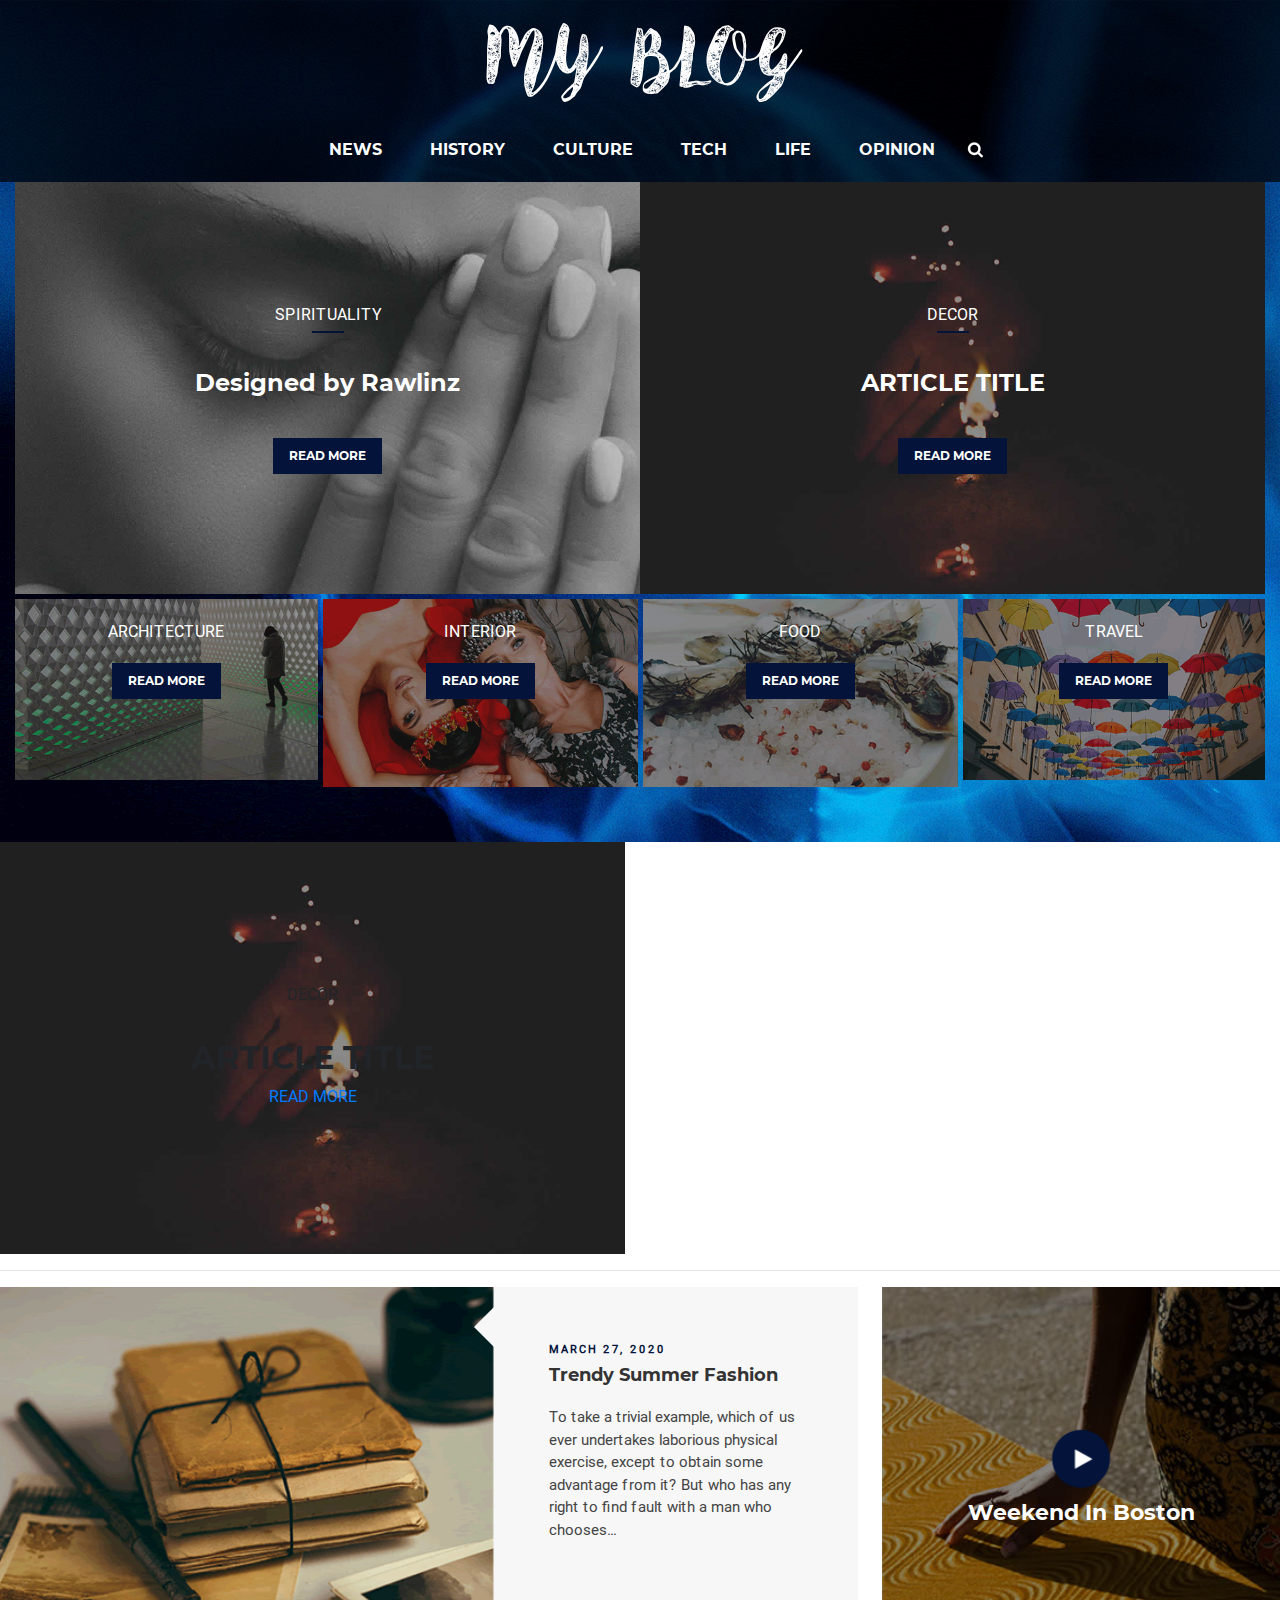
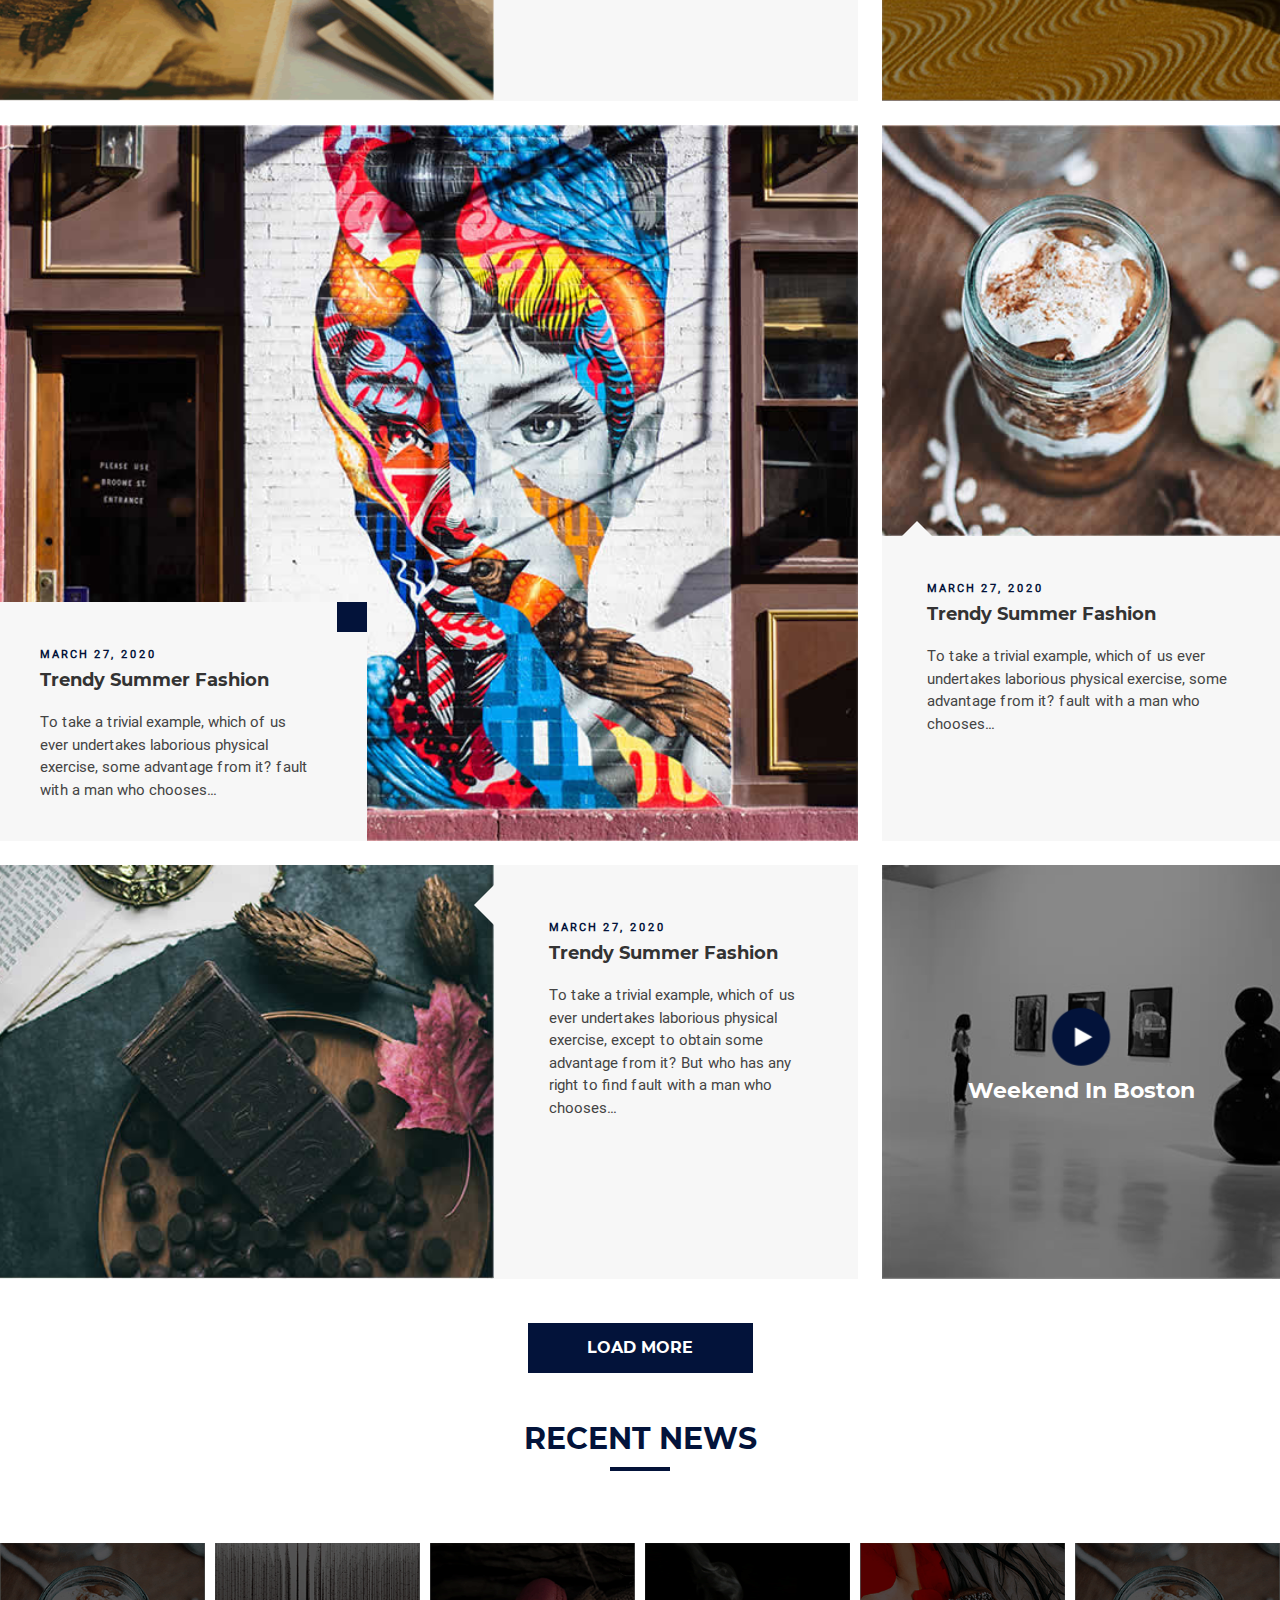
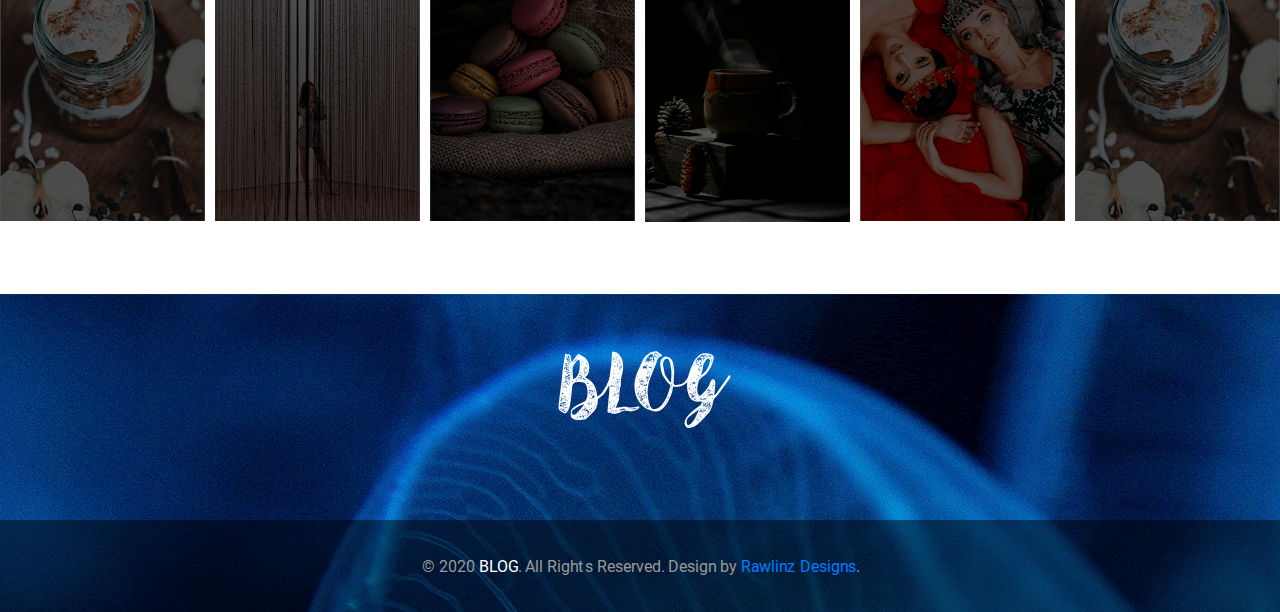
==== commit 2a1671c1: "Updates" ====
--- a/New Folder/index.html
+++ b/New Folder/index.html
@@ -9,8 +9,10 @@
         integrity="sha384-fnmOCqbTlWIlj8LyTjo7mOUStjsKC4pOpQbqyi7RrhN7udi9RwhKkMHpvLbHG9Sr" crossorigin="anonymous">
     <link rel="stylesheet" href="assets/css/bootstrap.min.css">
     <link rel="stylesheet" href="assets/css/style.css">
-
-    <title>BLOG</title>
+    <link rel="shortcut icon" href="assets/images/favicon.ico">
+
+
+    <title>BLOG|PORTFOLIO</title>
 </head>
 
 <body>
@@ -19,11 +21,11 @@
             <h2 class="logo">MY BLOG</h2>
             <nav class="nav nav-fill mx-auto">
                 <li class="nav-item">
-                    <a class="nav-link" href="https://facebook.com/fh5co" target="_blank"><i
+                    <a class="nav-link" href="#" target="_blank"><i
                             class="fab fa-facebook-f"></i></a>
                 </li>
                 <li class="nav-item">
-                    <a class="nav-link" href="https://twitter.com/fh5co" target="_blank"><i
+                    <a class="nav-link" href="#" target="_blank"><i
                             class="fab fa-twitter"></i></a>
                 </li>
                 <li class="nav-item">
@@ -415,27 +417,18 @@
         </div>
     </div>
 
-    <div class="container-fluid jumbotron-fluid stay mt-5 pt-5 pb-5">
-        <h2 class="text-center">Stay Updated</h2>
-        <p class="text-center mt-2">Sign up for our newsletter to receive the latest news and event postings.</p>
-        <div class="input-group mt-4 mx-auto" style="max-width: 640px">
-            <input type="email" class="form-control" placeholder="YOUR EMAIL ADDRESS">
-            <div class="">
-                <button class="btn btn-success ml-2" type="submit">SIGN UP</button>
-            </div>
-        </div>
-    </div>
+   
 
     <footer class="container-fluid pt-5">
         <div class="container">
             <h2 class="logo text-center">BLOG</h2>
             <nav class="nav nav-fill mx-auto mt-5">
                 <li class="nav-item">
-                    <a class="nav-link" href="https://facebook.com/fh5co" target="_blank"><i
+                    <a class="nav-link" href="#" target="_blank"><i
                             class="fab fa-facebook-f"></i></a>
                 </li>
                 <li class="nav-item">
-                    <a class="nav-link" href="https://facebook.com/fh5co" target="_blank"><i
+                    <a class="nav-link" href="#" target="_blank"><i
                             class="fab fa-twitter"></i></a>
                 </li>
                 <li class="nav-item">
@@ -450,8 +443,8 @@
             </nav>
         </div>
         <div class="copyright mt-4">
-            <p class="text-center">&copy; 2020 <a href="https://rawlinzdesigns.ac.ke" class="text-white">BLOG</a>. All Rights Reserved. Design
-                by <a href="https://rawlinzdesigns.ac.ke" target="_blank" class="text-red">Rawlinzdesigns</a>.</p>
+            <p class="text-center">&copy; 2020 <a href="https://itsrawlinz-jeff.github.io/rawlinzdesignsblogspot/" class="text-white">BLOG</a>. All Rights Reserved. Design
+                by <a href="https://itsrawlinz-jeff.github.io/rawlinzdesignsblogspot/" target="_blank" class="text-red">Rawlinz Designs</a>.</p>
         </div>
     </footer>
 
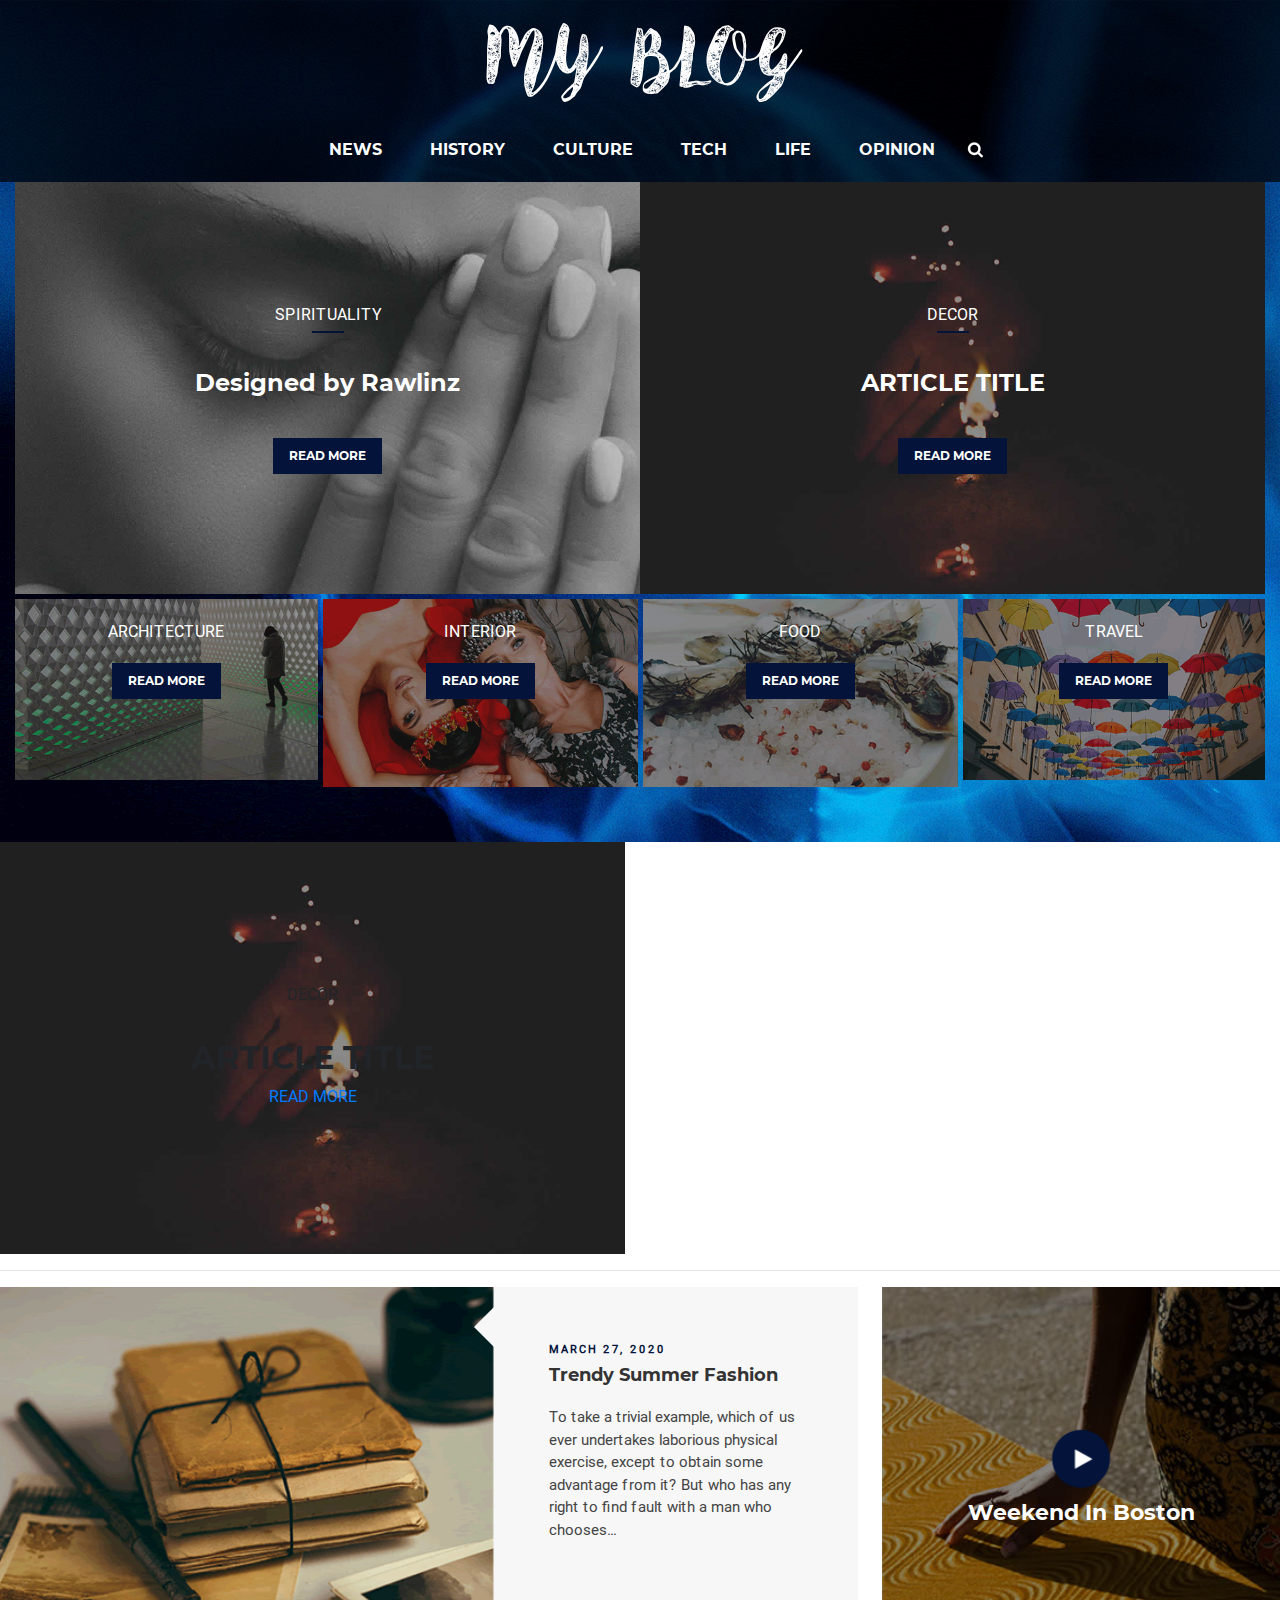
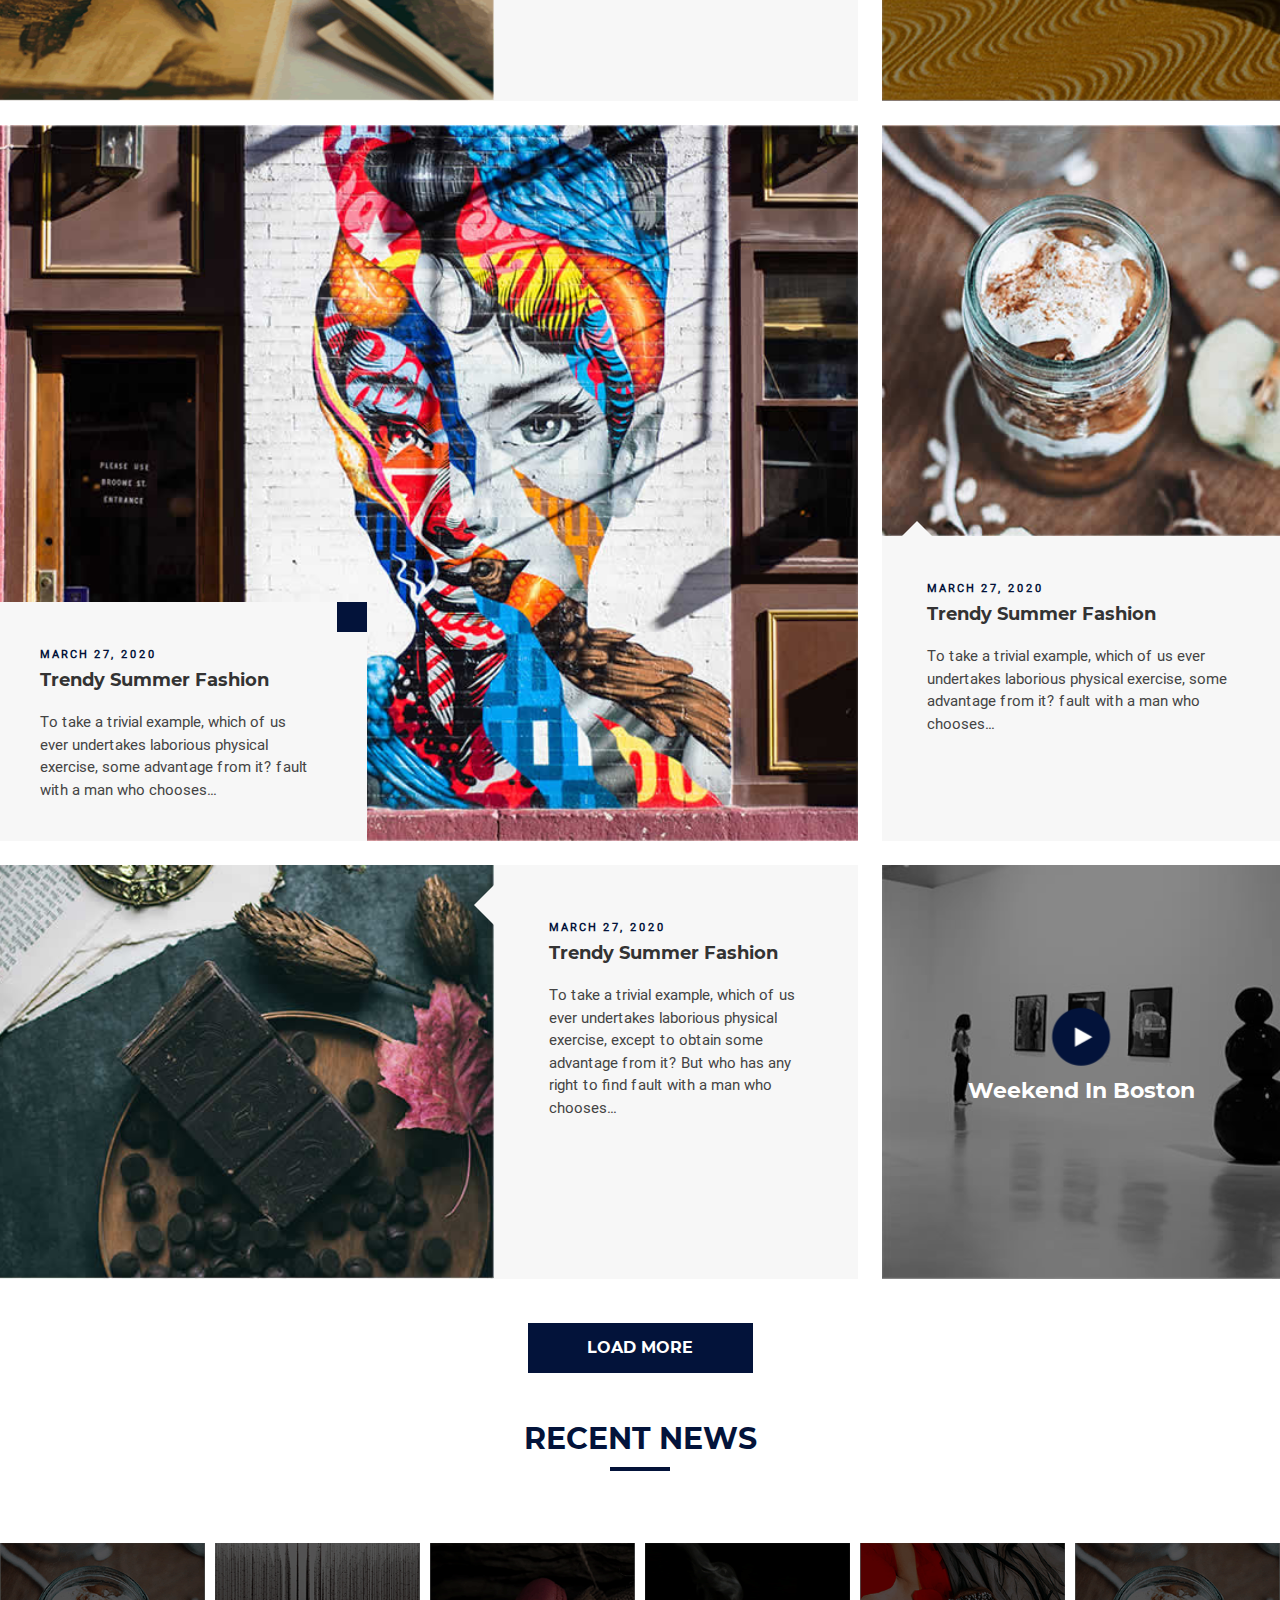
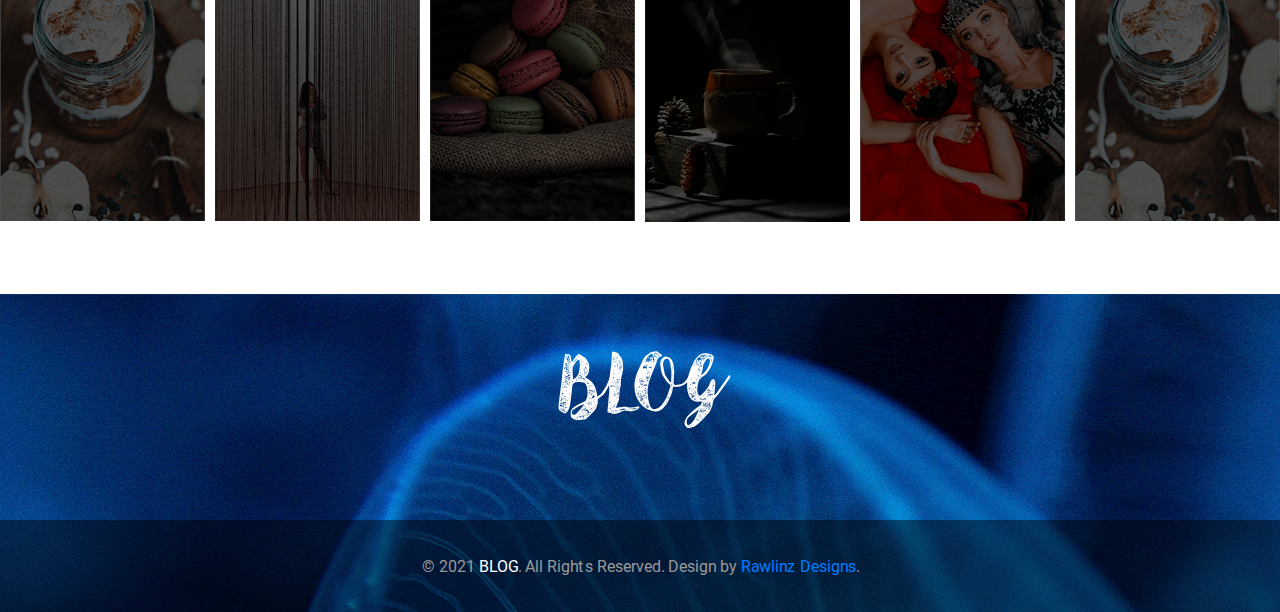
==== commit 2cde301c: "Year Updates" ====
--- a/New Folder/index.html
+++ b/New Folder/index.html
@@ -443,7 +443,7 @@
             </nav>
         </div>
         <div class="copyright mt-4">
-            <p class="text-center">&copy; 2020 <a href="https://itsrawlinz-jeff.github.io/rawlinzdesignsblogspot/" class="text-white">BLOG</a>. All Rights Reserved. Design
+            <p class="text-center">&copy; 2021 <a href="https://itsrawlinz-jeff.github.io/rawlinzdesignsblogspot/" class="text-white">BLOG</a>. All Rights Reserved. Design
                 by <a href="https://itsrawlinz-jeff.github.io/rawlinzdesignsblogspot/" target="_blank" class="text-red">Rawlinz Designs</a>.</p>
         </div>
     </footer>
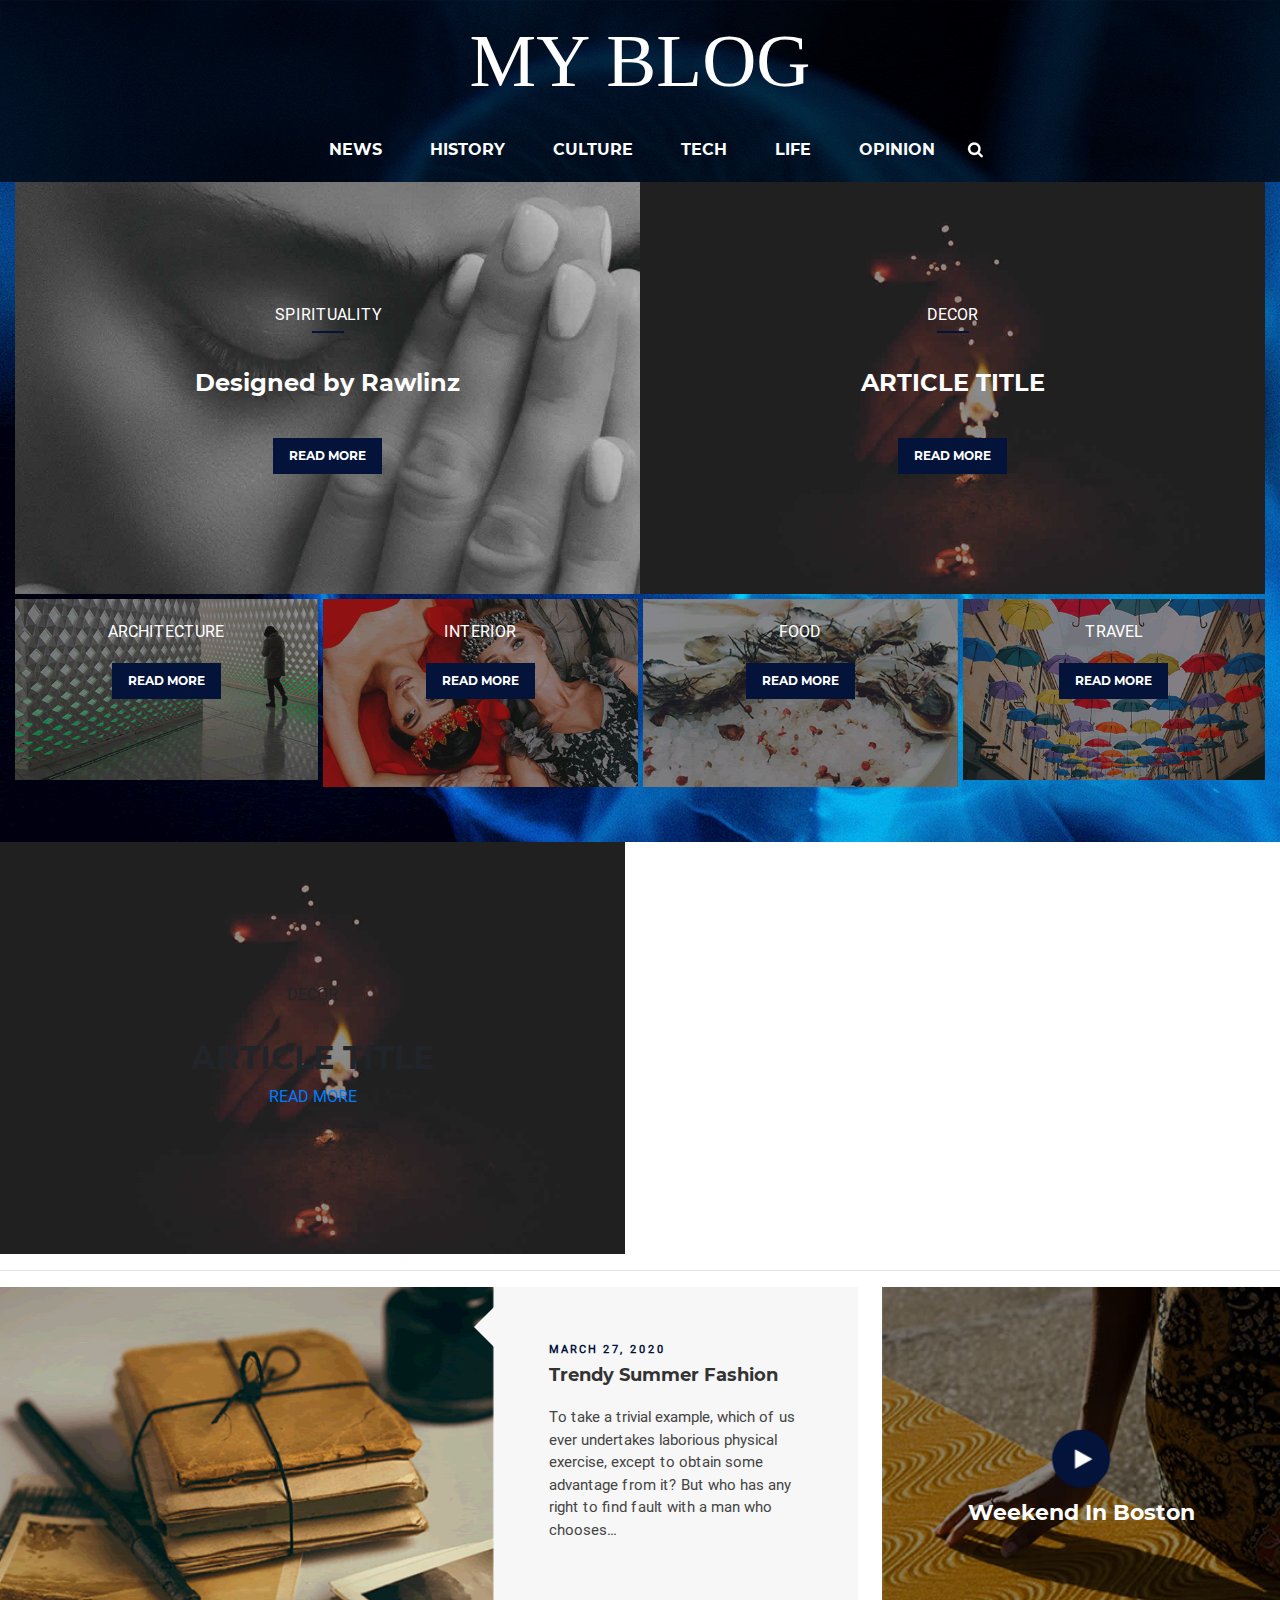
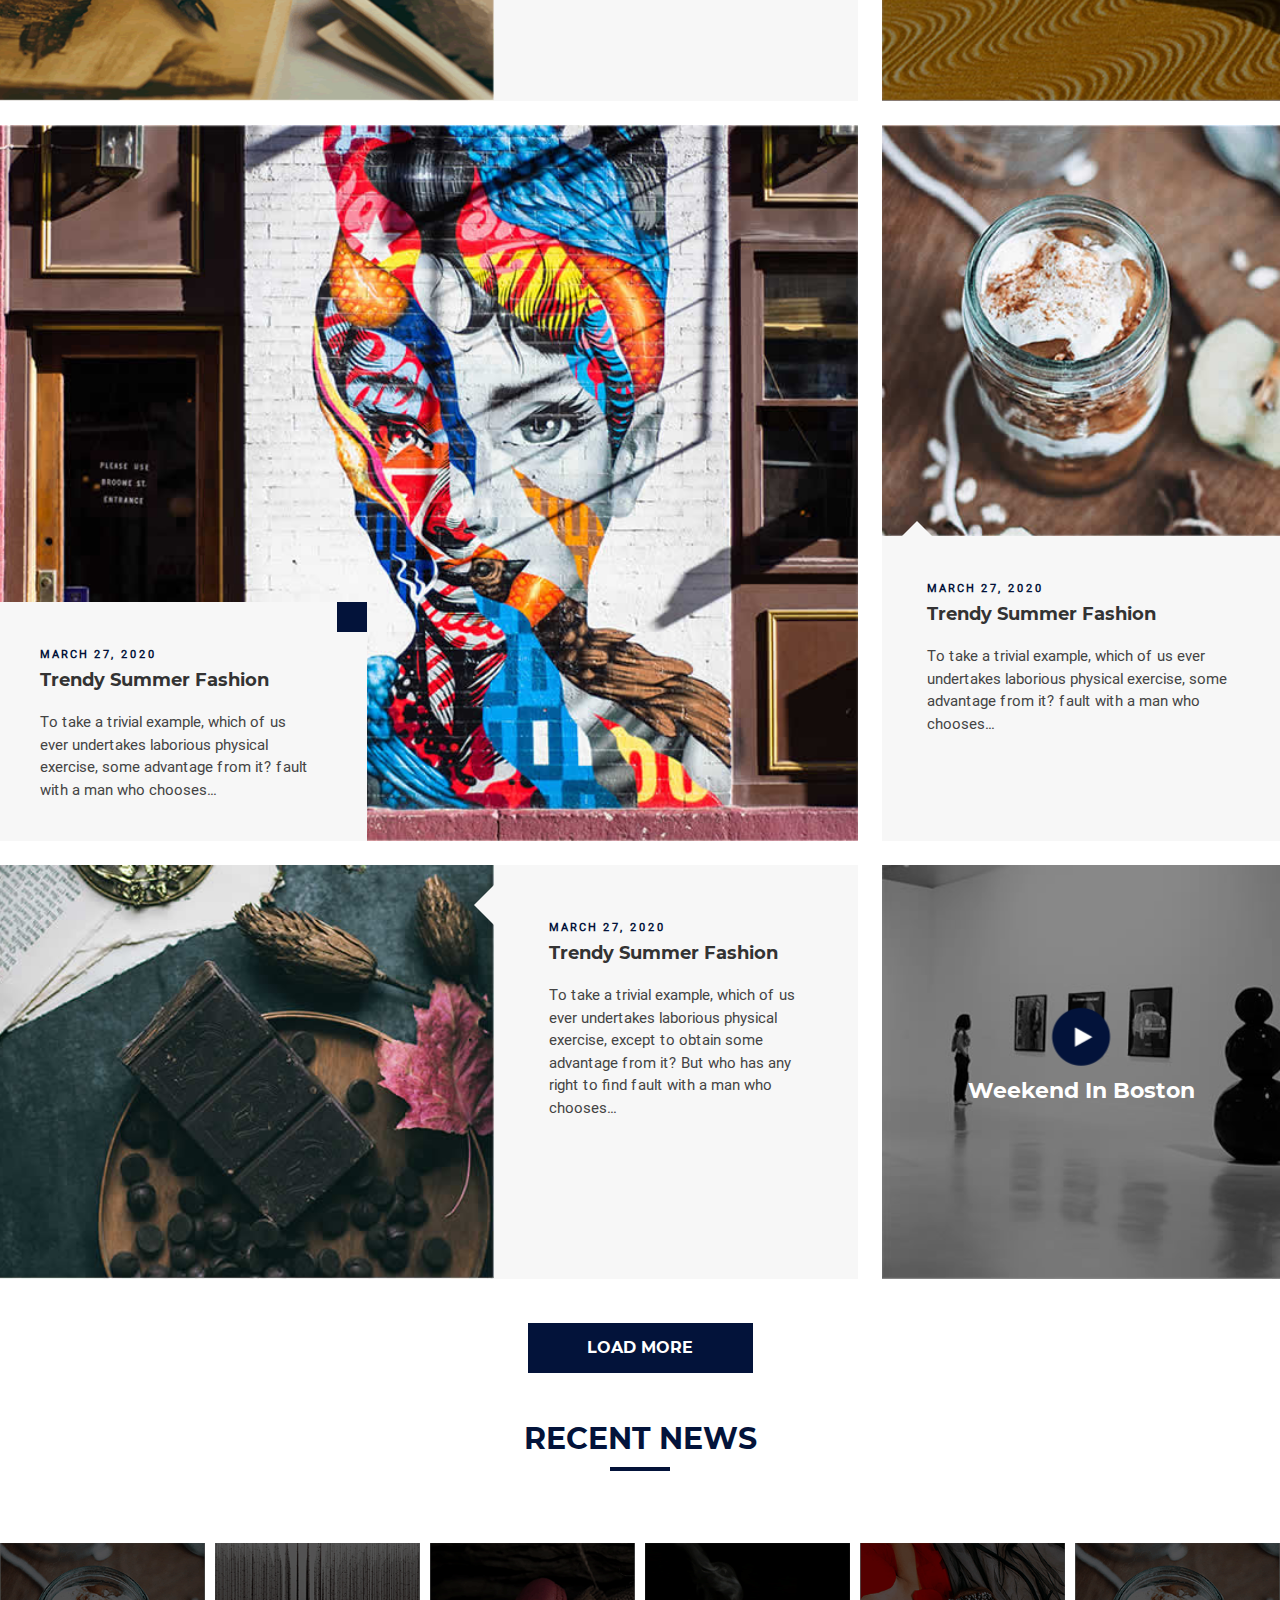
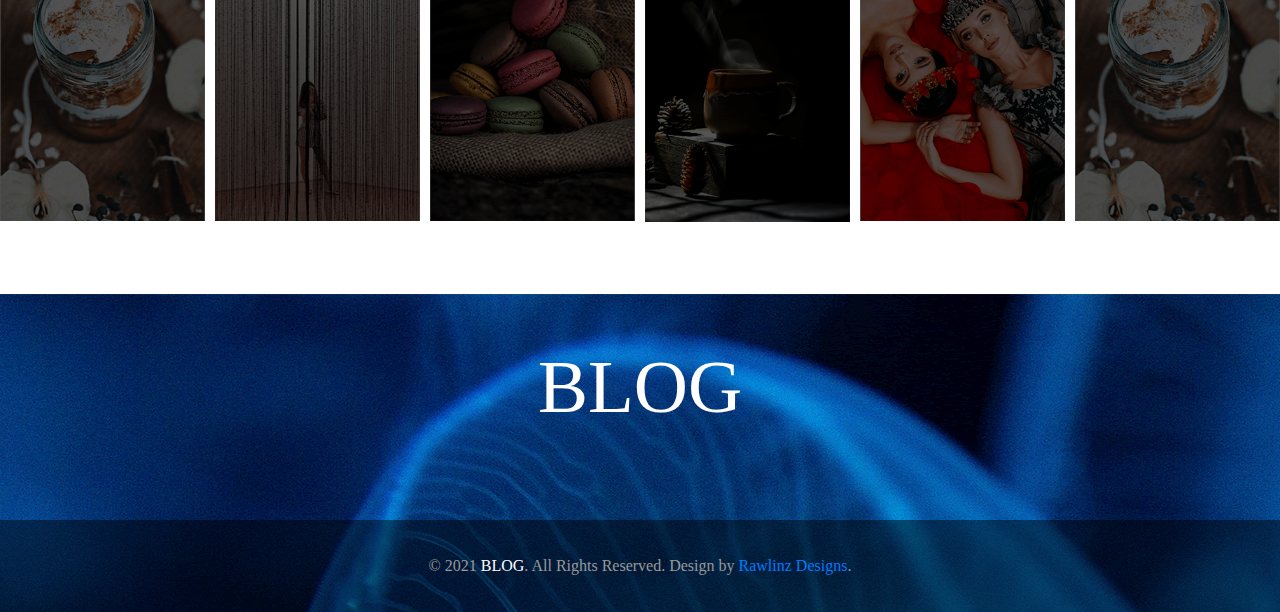
==== commit b6d0d4eb: "Fonts" ====
--- a/New Folder/index.html
+++ b/New Folder/index.html
@@ -18,7 +18,7 @@
 <body>
     <header class="mt-0 pt-0">
         <div class="bg-cover clearfix pt-3">
-            <h2 class="logo">MY BLOG</h2>
+            <h2 class="logo" style="font-family:'Times New Roman', Times, serif" >MY BLOG</h2>
             <nav class="nav nav-fill mx-auto">
                 <li class="nav-item">
                     <a class="nav-link" href="#" target="_blank"><i
@@ -421,7 +421,7 @@
 
     <footer class="container-fluid pt-5">
         <div class="container">
-            <h2 class="logo text-center">BLOG</h2>
+            <h2 class="logo text-center" style="font-family:'Times New Roman', Times, serif">BLOG</h2>
             <nav class="nav nav-fill mx-auto mt-5">
                 <li class="nav-item">
                     <a class="nav-link" href="#" target="_blank"><i
@@ -442,8 +442,8 @@
                 </li>
             </nav>
         </div>
-        <div class="copyright mt-4">
-            <p class="text-center">&copy; 2021 <a href="https://itsrawlinz-jeff.github.io/rawlinzdesignsblogspot/" class="text-white">BLOG</a>. All Rights Reserved. Design
+        <div class="copyright mt-4" style="font-family:'Times New Roman', Times, serif">
+            <p class="text-center">&copy; 2021 <a href="https://itsrawlinz-jeff.github.io/rawlinzdesignsblogspot/" class="text-white" >BLOG</a>. All Rights Reserved. Design
                 by <a href="https://itsrawlinz-jeff.github.io/rawlinzdesignsblogspot/" target="_blank" class="text-red">Rawlinz Designs</a>.</p>
         </div>
     </footer>
